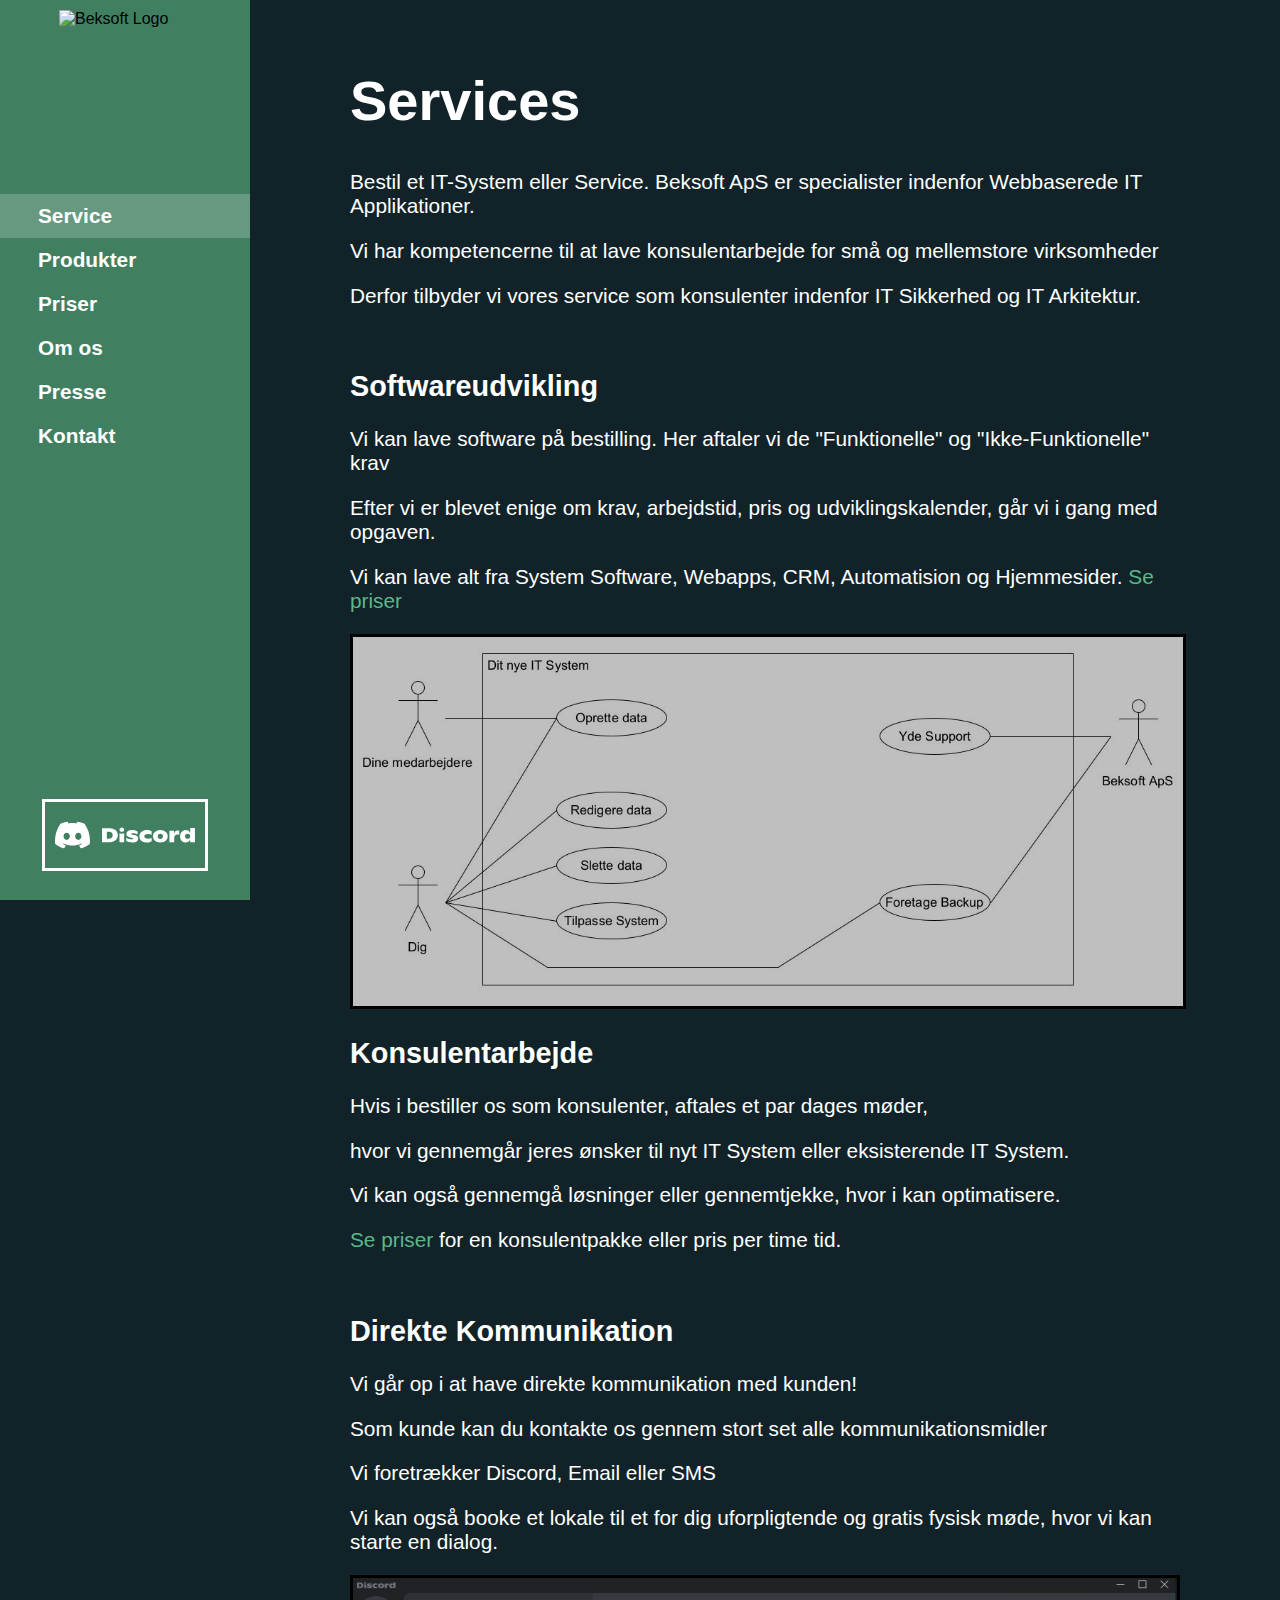
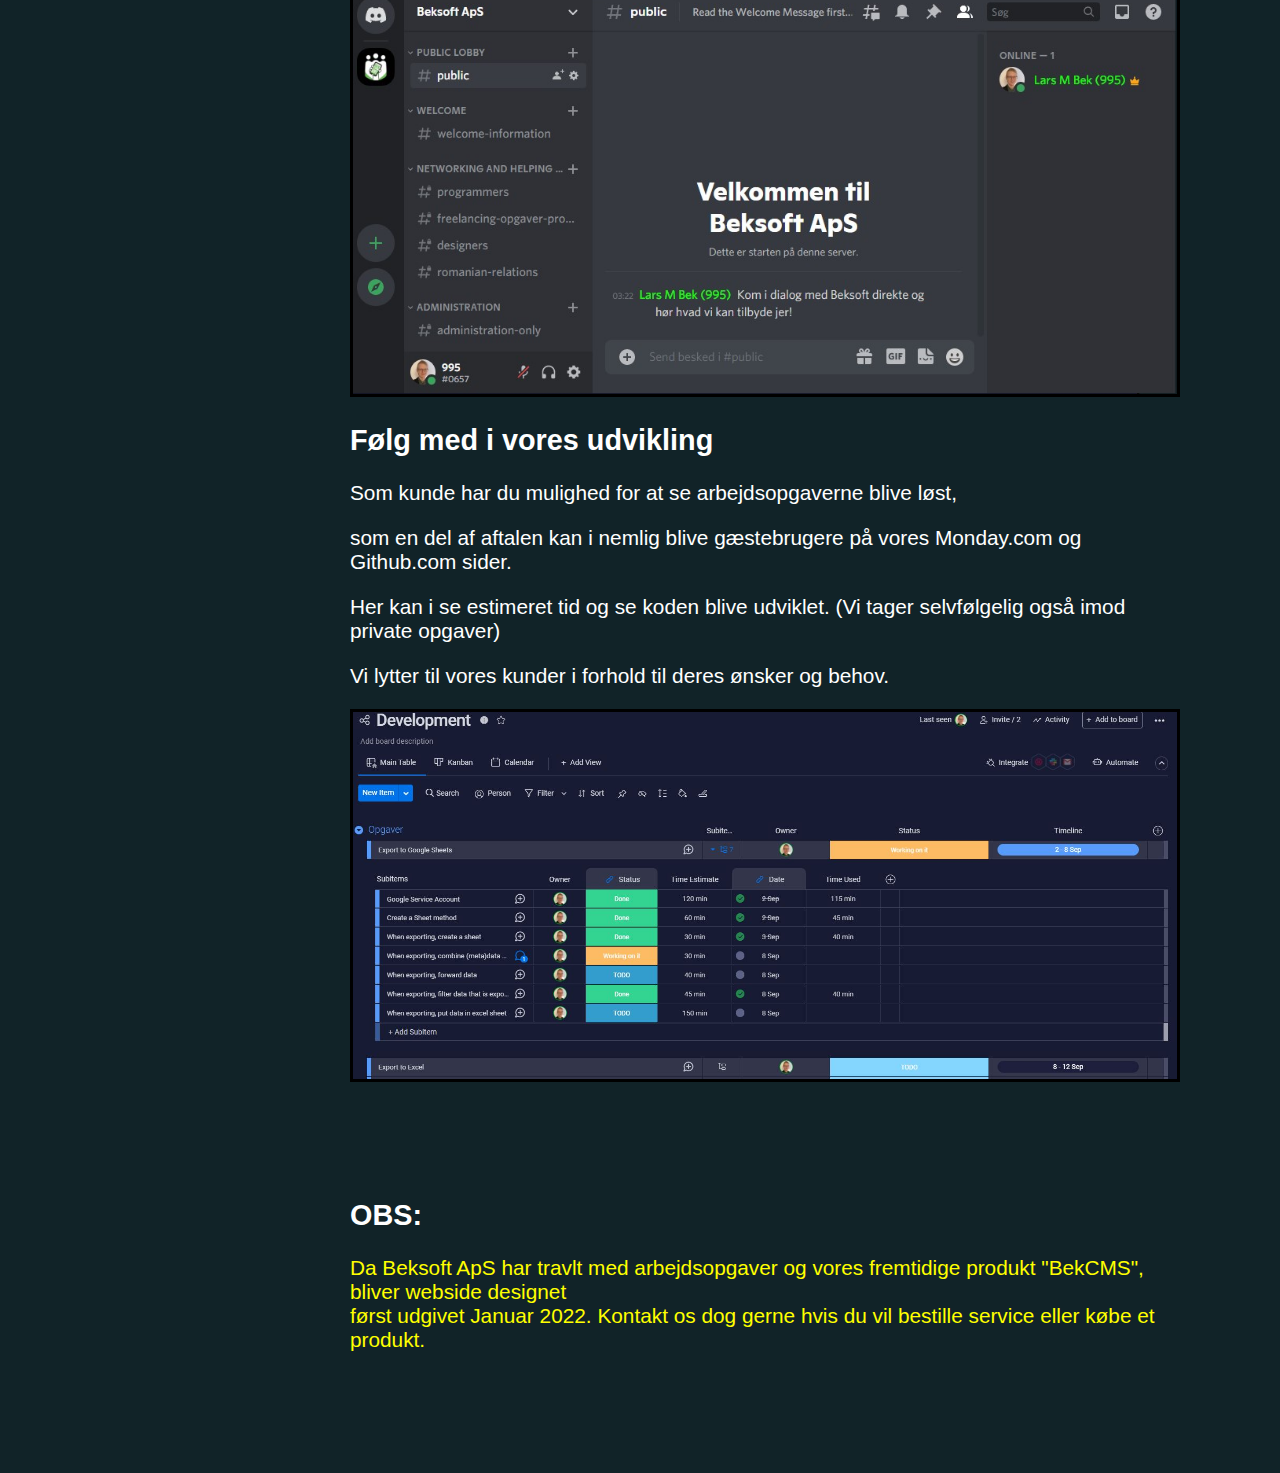
==== index.html @ b3401d63 "08-09-2021" ====
<!DOCTYPE html>
<html lang="da">
<head>
    <meta charset="UTF-8">
    <title>Beksoft ApS</title>
    <meta name="description" content="Vores mål er at lave software til virksomheder, så deres IT-systemer eller websider kan vedligeholdes så effektivt og hurtigt som muligt." />
    <meta name="author" content="Beksoft ApS" />
    <meta name="viewport" content="width=device-width" />
    <meta name="robots" content="index, follow" />
    <meta property="og:locale" content="da_DK" />
    <meta property="og:title" content="Beksoft ApS" />
    <meta property="og:description" content="Vores mål er at lave software til virksomheder, så deres IT-systemer kan vedligeholdes så effektivt og hurtigt som muligt. Kontakt os og lad os finde ud af, hvordan vi kan hjælpe med at forbedre jeres IT-systemer. Kontakt os på kontakt@beksoft.dk" />
    <meta property="og:image" content="logo.svg" />
    <meta property="og:url" content="https://beksoft.dk" />
    <meta property="og:site_name" content="Beksoft ApS" />
    <meta property="og:type" content="website" />
    <link rel="canonical" href="https://beksoft.dk" />
    <link rel="icon" href="logo.svg" sizes="any" type="image/svg+xml"/>
    <link rel="apple-touch-icon" href="logo.svg" sizes="any" type="image/svg+xml"/>
    <style>
        html {
            height: 100%;
            max-width: 2000px;
        }

        body {
            margin: 0;
            background: #112328;
            display: grid;
            grid-template-columns: 250px 8fr;
            min-height: 100%;
            font-family: Verdana, Geneva, Arial, Helvetica, sans-serif;
        }

        nav {
            display: grid;
            position: fixed;
            left: 0px;
            top: 0px;
            height: 100%;
            width: 250px;
            background: #408060;
            overflow-y: auto;
            grid-template-rows: auto 1fr auto;
        }

        nav>img#logo {
            display: grid;
            width: 165px;
            height: 205px;
            margin: 30px auto 50px auto;
            justify-self: center;
            -webkit-user-select: none;
            -khtml-user-select: none;
            -moz-user-select: none;
            -o-user-select: none;
            -webkit-user-drag: none;
            -khtml-user-drag: none;
            -moz-user-drag: none;
            -o-user-drag: none;
            user-select: none;
            cursor: pointer;
            transition: width 0.4s, height 0.4s;
        }

        .presseLogo {
            width: 165px;
            height: 205px;
            cursor: pointer;
        }

        .presseBillede {
            min-width: 600px;
            width: 70%;
            border: 3px solid black;
        }


        nav>ul {
            list-style-type: none;
            margin: 0;
            padding: 0;
            display: grid;
            align-self: start;
        }

        nav>ul>li {
            background: rgba(0,0,0,0);
            color: white;
            font-size: 1.3em;
            font-weight: bolder;
            cursor: pointer;
            padding: 15px 5px 15px 38px;

            -webkit-user-select: none;
            -khtml-user-select: none;
            -moz-user-select: none;
            -o-user-select: none;
            -webkit-user-drag: none;
            -khtml-user-drag: none;
            -moz-user-drag: none;
            -o-user-drag: none;
            user-select: none;

            transition: font-size 0.4s, padding 0.4s;
        }

        nav>ul>li:hover {
            background: rgba(255,255,255,0.2);
        }

        nav>ul>li>span{
        }

        .menuLink {

        }

        .mLSelected {
            background: rgba(255,255,255,0.2);
        }

        .discordLogo {
            width: 226px;
            height: 50px;
            margin: 25px 0px;
            padding: 8px 10px;
            border: 3px solid white;
            max-width: 140px;
            align-self: end;
            justify-self: center;
            cursor: pointer;

            -webkit-user-select: none;
            -khtml-user-select: none;
            -moz-user-select: none;
            -o-user-select: none;
            -webkit-user-drag: none;
            -khtml-user-drag: none;
            -moz-user-drag: none;
            -o-user-drag: none;
            user-select: none;
        }

        .discordLogo:hover {
            background: rgba(255,255,255,0.2);
        }

        .fullscreenImg {
            width: calc(100% - 6px);
            border: 3px solid black;
        }

        .useCaseDiagramImg {
            filter: brightness(0.75);
            max-width: 100%;
            min-width: 200px;
            border: 3px solid black;
        }

        .pageContainer {
            display: grid;
        }

        .contentContainer {
            display: none;
            color: white;
            padding: 30px 100px 100px 100px;
            background: #112328;
        }

        .contentContainer h1 {
            font-size: 3.5em;

        }

        .contentContainer h2 {
            font-size: 1.8em;
        }

        .contentContainer p {
            font-size: 1.3em;
        }

        .lightgreenColor {
            font-weight: 700;
            font-size: 1.3em;
            color: lightgreen;
        }


        ul.wideBullets li {
            padding: 5px 10px;
            font-size: 1.3em;
        }

        a.greenLightning {
            color: #5cb789;
            text-decoration: none;
            cursor: pointer;
        }

        a.greenLightning:hover {
            color: #17c936;
            text-decoration: underline;
        }

        @media (max-width: 1600px) {
            nav>img#logo {
                width: 132px;
                height: 164px;
            }

            nav>ul>li {
                /*font-size: 1.2em;*/
                padding: 10px 5px 10px 38px;
            }
        }

        @media (max-width: 1400px) {
            nav>img#logo {
                width: 132px;
                height: 164px;
                margin: 10px auto 20px auto;
            }

            nav>ul>li {
                font-size: 1.3em;
            }
        }

        @media (max-width: 1200px) {
            nav>img#logo {
                width: 121px;
                height: 150px;
                margin: 10px auto 20px auto;
            }
        }

        @media (max-height: 600px) and (min-width: 901px) {
            nav>img#logo {
                width: 99px;
                height: 123px;
                margin: 5px auto 10px auto;
            }
        }

        @media (max-width: 900px) {
            body {
                grid-template-columns: 1fr;
            }

            .filler {
                /*display: none;*/

                display: block;
                width: 100%;
                height: 700px;
                position: absolute;
                z-index: -2;
            }

            nav {
                position: unset;
                left: unset;
                top: unset;
                height: unset;
                width: unset;

                display: grid;
                padding-bottom: 15px;
                justify-content: center;
                text-align: center;
            }

            nav>ul>li {
                padding-top: 15px;
                padding-right: unset;
                padding-bottom: 15px;
                padding-left: unset;
                margin: unset;
                font-size: 1.5em;
            }


            nav>img#logo {
                padding: unset;
                min-width: unset;
                width: 80%;
                justify-self: center;
                padding-top: 15px;
                padding-bottom: 15px;
                margin: 10px auto 15px auto;
            }

            .contentContainer {
                padding: 20px;
            }

            img.fullscreenImg {
                width: calc(100% - 6px);
                border: 3px solid black;
            }

            img.presseBillede {
                min-width: 200px;
                width: calc(100% - 6px);
            }

            .useCaseDiagramImg {
                filter: unset;
                max-width: calc(100% - 6px);
            }
        }
    </style>
</head>
<body>
<noscript>JavaScript is turned off, please turn it on!</noscript>
<nav>
    <img onclick="changePage(3)" id="logo" alt="Beksoft Logo" src="https://beksoft.dk/logo.svg">
    <ul>
        <li class="menuLink" onclick="changePage(0)"><span>Service</span></li>
        <li class="menuLink" onclick="changePage(1)"><span>Produkter</span></li>
        <li class="menuLink" onclick="changePage(2)"><span>Priser</span></li>
        <!--<li class="menuLink"><span>Blog</span></li>-->
        <li class="menuLink" onclick="changePage(3)"><span>Om os</span></li>
        <li class="menuLink" onclick="changePage(4)"><span>Presse</span></li>
        <li class="menuLink" onclick="changePage(5)"><span>Kontakt</span></li>
    </ul>
    <a href="https://discord.gg/6HJk5bsnY8" target="_blank" style="justify-self: center;"><img class="discordLogo" alt="Join vores discord (Beksoft)" src="/images/DiscordLogo.svg"></a>
</nav>
<div class="filler"></div>
<div class="pageContainer">
    <div class="contentContainer">
        <h1>Services</h1>
        <p>Bestil et IT-System eller Service. Beksoft ApS er specialister indenfor Webbaserede IT Applikationer.</p>
        <p>Vi har kompetencerne til at lave konsulentarbejde for små og mellemstore virksomheder</p>
        <p>Derfor tilbyder vi vores service som konsulenter indenfor IT Sikkerhed og IT Arkitektur.</p>
        <br>
        <h2>Softwareudvikling</h2>
        <p>Vi kan lave software på bestilling. Her aftaler vi de "Funktionelle" og "Ikke-Funktionelle" krav</p>
        <p>Efter vi er blevet enige om krav, arbejdstid, pris og udviklingskalender, går vi i gang med opgaven.</p>
        <p>Vi kan lave alt fra System Software, Webapps, CRM, Automatision og Hjemmesider. <a class="greenLightning" onclick="changePage(2)">Se priser</a></p>
        <a href="/images/UseCaseDiagramEksempel.jpg" target="_blank"><img src="[data-uri]" id="useCaseDiagram" class="useCaseDiagramImg" alt="Use Case diagram af funktionelle krav"></a>
        <br>
        <h2>Konsulentarbejde</h2>
        <p>Hvis i bestiller os som konsulenter, aftales et par dages møder, </p>
        <p>hvor vi gennemgår jeres ønsker til nyt IT System eller eksisterende IT System.</p>
        <p>Vi kan også gennemgå løsninger eller gennemtjekke, hvor i kan optimatisere.</p>
        <p><a class="greenLightning" onclick="changePage(2)">Se priser</a> for en konsulentpakke eller pris per time tid.</p>
        <br>
        <h2>Direkte Kommunikation</h2>
        <p>Vi går op i at have direkte kommunikation med kunden!</p>
        <p>Som kunde kan du kontakte os gennem stort set alle kommunikationsmidler</p>
        <p>Vi foretrækker Discord, Email eller SMS</p>
        <p>Vi kan også booke et lokale til et for dig uforpligtende og gratis fysisk møde, hvor vi kan starte en dialog.</p>
        <a href="/images/BeksoftDiscord.jpg" target="_blank"><img src="[data-uri]" id="discordImage"  class="fullscreenImg" alt="Join vores discord og kommuniker med os direkte"></a>
        <br>
        <h2>Følg med i vores udvikling</h2>
        <p>Som kunde har du mulighed for at se arbejdsopgaverne blive løst,</p>
        <p>som en del af aftalen kan i nemlig blive gæstebrugere på vores Monday.com og Github.com sider.</p>
        <p>Her kan i se estimeret tid og se koden blive udviklet. (Vi tager selvfølgelig også imod private opgaver)</p>
        <p>Vi lytter til vores kunder i forhold til deres ønsker og behov.</p>
        <a href="/images/MondayPlanning.jpg" target="_blank"><img src="[data-uri]" id="mondayPlanning" class="fullscreenImg" alt="Planlægning og overvågning af opgaver på monday"></a>
        <br>
        <br>
        <br>
        <br>
        <br>
        <br>
        <section>
            <h2>OBS:</h2>
            <p style="color: yellow;">Da Beksoft ApS har travlt med arbejdsopgaver og vores fremtidige produkt "BekCMS", bliver webside designet<br> først udgivet Januar 2022. Kontakt os dog gerne hvis du vil bestille service eller købe et produkt.</p>
        </section>
    </div>
    <div class="contentContainer">
        <h1>Produkter</h1>
        <br>
        <h2>Få udviklet eget produkt</h2>
        <p><a class="greenLightning" onclick="changePage(5)">Kontakt os</a> og <a class="greenLightning" onclick="changePage(2)">se priser</a></p>
        <br>
        <h2>BekServer Hosting</h2>
        <p>Få en superhurtig webserver på en delt cloud VPS eller egen cloud VPS.</p>
        <p>Kontakt os for at hoste din side</p>
        <br>
        <h2>BekCMS</h2>
        <p>Brug BekCMS for at administrere eller vedligeholde din webside.</p>
        <p>BekCMS kører på det nyeste og hurtigste teknologi på markedet.</p>
        <p>Mere information til December 2021</p>
        <br>
        <h2>SmileyApp</h2>
        <p>Bestil licens for at anvende SmileyApp til egenkontrol.</p>
        <p>Lav evalueringer og kvalitetskontrol hurtigt og nemt. Velegnet til kunders tilbagemelinger, feedback og egenkontrol.</p>
    </div>
    <div class="contentContainer">
        <h1>Priser</h1>
        <p>Alle priser er ekslusiv moms. Forvent moms oveni.</p>
        <p>Bemærk: Tidligere kunder kan have aftalt en anden fast timepris på en bestemt service. Priser kan sænkes alt efter aftale.</p>
        <br>
        <h2>Konsulent Service (for nye kunder)</h2>
        <h3 class="lightgreenColor">IT Sikkerhed</h3>
        <p>Pris: 2 dage gratis, herefter 600dkk per time (kontakt-tid er inkluderet i timetal)</p>
        <h3 class="lightgreenColor">IT Arkitektur</h3>
        <p>Pris: 2 dage gratis, herefter 500dkk per time (kontakt-tid er inkluderet i timetal)</p>
        <h3 class="lightgreenColor">Ny-Udvikling</h3>
        <p>Pris: 2 dage gratis, herefter 400dkk per time (kontakt-tid er inkluderet i timetal)</p>
        <h3 class="lightgreenColor">Udvikling for eksisterende kunde</h3>
        <p>Pris: Kan variere mellem 150dkk per time til 400dkk per time alt efter kundeloyalitet (kontakt-tid er inkluderet i timetal)</p>
        <p>Bemærk: Inkluderer ikke SmileyApp videreudvikling</p>

        <br>
        <h2>Vedligeholdelse Service</h2>
        <h3 class="lightgreenColor">Ikke-akut vedligeholdelse</h3>
        <p>Pris: 1 dag gratis, herefter 300dkk per time (kontakt-tid er inkluderet i timetal)</p>
        <p>Max Varighed: 35 timer</p>
        <br>
        <h2>Backup Service</h2>
        <h3 class="lightgreenColor">Kritisk Backup</h3>
        <p>Pris: 5dkk per gigabyte per år (Mindstepris: 250dkk per år)</p>
        <p>Varighed: Årlig aftale, fornys hvert år</p>
        <p>Aftale kan variere baseret på typen af data</p>
        <br>
        <h3 class="lightgreenColor">Er din webside gået ned? Skal vi hjælpe med et akut problem?</h3>
        <p>Pris: 1000dkk + 500dkk per time (kontakt-tid er inkluderet i timetal)</p>
        <p>Max Varighed: 35 timer</p>
        <br>
        <h2>Web Applikation</h2>
        <br>
        <h3 class="lightgreenColor">Hjemmeside, Administrationspanel eller andet (Dette tilbud gælder indtil November 2021)</h3>
        <p>Pris: Mellem 1500dkk og 10000dkk</p>
        <p>Varighed: 1 uge - 3 uger</p>
        <br>
        <h2>BekCMS (Udkommer til December 2021)</h2>
        <br>
        <h3 class="lightgreenColor">Lille informationsside til din virksomhed med BekCMS:</h3>
        <p>Pris: Mellem 1000dkk og 3000dkk</p>
        <p>Varighed: 4 dage</p>
        <br>
        <h3 class="lightgreenColor">Mellemstor hjemmeside til din virksomhed med BekCMS:</h3>
        <p>Pris: Mellem 7000dkk og 15000dkk</p>
        <p>Varighed: 2 uger</p>
        <br>
        <h3 class="lightgreenColor">Advanceret IT Applikation med BekCMS:</h3>
        <p>Pris er afhængig af aftale og omfang. (vi tager i øjeblikket kun mod opgaver op til 3 måneders udviklingstid)</p>
        <p>Pris: Mellem 10000dkk og 100000dkk</p>
        <p>Varighed: 3 uger - 3 måneder</p>
        <br>
        <h2>Andet CMS end BekCMS</h2>
        <h3 class="lightgreenColor">Lille wordpress informationsside til din virksomhed eller privat (Dette tilbud gælder indtil November 2021)</h3>
        <p>Pris: Mellem 2500dkk og 6000dkk</p>
        <p>Varighed: 1 uge</p>
        <h3 class="lightgreenColor">Mellemstor wordpress side til din virksomhed (Dette tilbud gælder indtil November 2021)</h3>
        <p>Pris: Mellem 15000dkk og 30000dkk</p>
        <p>Varighed: 1 måned</p>
        <br>
        <h2>SmileyApp Licens</h2>
        <p class="lightgreenColor">Efter aftale og omfang</p>
        <p>Baseret på forbrug og størrelse af virksomhed</p>
        <p>Kan variere mellem 1000dkk til 12000dkk per måned</p>
        <p>Pris for udvikling af ny funktionalitet på SmileyApp:</p>
        <p>700dkk per time</p>
    </div>
    <div class="contentContainer">
        <h1>Om os</h1>
        <p>Beksoft ApS er en lille virksomhed drevet af Lars Morten Bek.</p>
        <p>Beksoft startede som Beksoft IVS den 22 Februar, og i november 2020 blev det til Beksoft ApS,
            da der blev indskudt egenkapital i virksomheden.</p>
        <br>
        <h2>Vores Software</h2>
        <p>Virksomhedens kerneværdier består af specialbyggede web applikationer til små og store virksomheder.</p>
        <p>Vi har lavet SmileyApp og er i gang med at udvikle BekServer og BekCMS</p>
        <p>Beksoft ApS kan hyres til at lave software til en aftalt pris. Kontakt os for et tilbud.</p>
        <p>Vores software er bygget på egen hånd og vi ansætter også folk på deltid og freelancing,
            når større opgaver kræver det, det kan være nødvendigt for at vedligeholde vores kontrakter.</p>
        <p>Mellem januar 2021 til september 2021 havde vi vores første deltidsansat Gabriel, som hjalp med UI/UX til SmileyApp projektet.</p>
        <br>
        <h2>Sociale Medier & Andre Websider</h2>
        <p>Vi kan følges på følgende sociale medier:</p>
        <ul class="wideBullets">
            <li><a class="greenLightning" target="_blank" href="https://www.linkedin.com/company/beksoft">Linkedin</a></li>
            <li><a class="greenLightning" target="_blank" href="https://www.facebook.com/BeksoftApS">Facebook</a></li>
            <li><a class="greenLightning" target="_blank" href="https://www.instagram.com/beksoftaps/">Instagram</a></li>
            <li><a class="greenLightning" target="_blank" href="https://github.com/BeksoftApS">GitHub</a></li>
            <li><a class="greenLightning" target="_blank" href="https://discord.gg/6HJk5bsnY8">Discord</a></li>
        </ul>
        <br>
        <h2>Ansatte</h2>
        <img src="[data-uri]" id="billedeAfLars" alt="Billede af Lars Morten Bek">
        <h3>Lars Morten Bek</h3>
        <h4>Adm. Direktør & Software Arkitekt</h4>
        <br>
        <h3>Om LMB</h3>
        <p>26 årig dansker der bor i Odense</p>
        <p>Færdiguddannet Bachelor i Datalogi og Informatik fra Roskilde Universitet</p>
        <p>Spidskompetencer: Network og Sikkerhed, Webbaseret IT, Oppetid og ressourceovervågning, Netværksbaseret kommunikation.</p>
        <p>Programmeringssprog Backend: Golang, Python, Java, C# (.Net), C++, PHP, JavaScript (NodeJS)</p>
        <p>Programmeringssprog Frontend: JavaScript</p>
        <p>Markup og design: HTML, CSS, SVG</p>
        <p>I starten af Beksoft ApS tid, vil det meste af vores software være centreret omkring den administrerende direktørs kompetencer.</p>
        <p>Mellem 2008-2021 har Lars arbejdet med Webbaserede IT Applikationer i alle former,</p>
        <p>han arbejder som IT Architekt på højt niveau og kan arbejde som Fullstack Developer</p>
        <p>Kompetencer kan læses på hans <a class="greenLightning" href="https://www.linkedin.com/in/lmbek/" target="_blank">Linkedin profil</a></p>
        <br>
        <br>
        <h2>Partnere</h2>
        <p>Vi har pt ingen partner software virksomheder. Skriv hvis jeres virksomhed søger partnerskab.</p>
    </div>
    <div class="contentContainer">
        <h1>Presse</h1>
        <p>Logoet må kun bruges efter aftale, det kan hentes herunder ved at &quot;højreklikke&quot; på følgende:</p>
        <div>
            <h2>Logo i SVG Format (omkring 12kb)</h2>
            <a href="https://beksoft.dk/logo.svg" target="_blank" class="presseLogo"><img src="[data-uri]" id="presseLogo1" class="presseLogo" alt="Beksoft Logo"></a>
        </div>
        <div>
            <h2>Logo i PNG mini format (280x348 px)</h2>
            <a href="https://beksoft.dk/images/logo2020tiny.png" target="_blank" class="presseLogo"><img src="[data-uri]" id="presseLogo2" class="presseLogo" alt="Beksoft Logo"></a>
        </div>
        <div>
            <h2>Logo i PNG stort format (1646x2048 px)</h2>
            <a href="https://beksoft.dk/images/Logo2020.png" target="_blank" class="presseLogo"><img src="[data-uri]" id="presseLogo3" class="presseLogo" alt="Beksoft Logo"></a>
        </div>
        <div>
            <h2>Logo med sort baggrund i PNG Format (2048x1152 px)</h2>
            <a href="https://beksoft.dk/images/Logo2020Background.png" target="_blank" style="justify-self: center;"><img src="[data-uri]" id="presseBillede1" class="presseBillede" alt="Beksoft Logo"></a>
        </div>
        <br>
        <br>
        <br>
        <br>
        <br>
        <br>
        <br>
        <br>
    </div>
    <div class="contentContainer">
        <h1>Kontakt</h1>
        <p>Vi foretrækker kontakt over email. Skriv en email for at aftale et møde over nettet gennem videoopkald.</p>
        <p>Vi anbefaler Google Meetings eller Discord. </p>
        <p>Beksoft ApS kan oprette et mødelink og sende til jer på det aftalte tidspunkt.</p>
        <br>
        <h2>Kontakt oplysninger</h2>
        <p>VIRKSOMHED: Beksoft ApS</p>
        <p>CVR NR: 40293752</p>
        <p>KONTAKTPERSON: Lars Morten Bek</p>
        <p>KONTAKTPERSON EMAIL: Lars@Beksoft.dk</p>
        <p>EMAIL: Kontakt@Beksoft.dk</p>
        <p>TLF: +45 9383 0995 (Giv besked før opkald, ellers tages opkaldet ikke. Lig gerne telefonsvarer for at blive ringet op igen)</p>
        <br>
        <h2>Anden information om Beksoft ApS</h2>
        <p>Der er aktuelt 2 ansatte i Beksoft ApS (1 deltid, 1 adm. direktør)</p>
        <br>
        <h2>Privatlivspolitik</h2>
        <p>Vi logger ingen personfølsomme oplysninger ved brug af denne hjemmeside,</p>
        <p>derfor er der ikke behov for en privatlivspolitik på denne side.</p>
        <p>Hvis dine oplysninger (som gennem mailkontakt) ønskes slettet fra vores system bedes dette oplyst over gdpr@beksoft.dk</p>
    </div>
    <script>
        let activePage = null;
        function hideImages(newPage){
            // Hide images to save bandwidth and make faster loading
            let images = [
                {
                    name : "Use Case Diagram",
                    pageNumber: 0,
                    src : "/images/UseCaseDiagramEksempel.jpg",
                    elementReference : document.getElementById("useCaseDiagram")
                },
                {
                    name : "Discord Image",
                    pageNumber: 0,
                    src : "/images/BeksoftDiscord.jpg",
                    elementReference : document.getElementById("discordImage")
                },
                {
                    name : "Monday Planning",
                    pageNumber: 0,
                    src : "/images/MondayPlanning.jpg",
                    elementReference : document.getElementById("mondayPlanning")
                },
                {
                    name : "Billede af Lars",
                    pageNumber: 3,
                    src : "/images/LarsMBek.jpg",
                    elementReference : document.getElementById("billedeAfLars")
                },
                {
                    name : "presseLogo1",
                    pageNumber: 4,
                    src : "/images/logo.svg",
                    elementReference : document.getElementById("presseLogo1")
                },
                {
                    name : "presseLogo2",
                    pageNumber: 4,
                    src : "/images/logo2020tiny.png",
                    elementReference : document.getElementById("presseLogo2")
                },
                {
                    name : "presseLogo3",
                    pageNumber: 4,
                    src : "/images/Logo2020.png",
                    elementReference : document.getElementById("presseLogo3")
                },
                {
                    name : "presseBillede1",
                    pageNumber : 4,
                    src : "/images/Logo2020Background.png",
                    elementReference : document.getElementById("presseBillede1")
                }
            ]

            // Hide all other than active page
            for(let i=0; i<images.length; i++){
                if(newPage===images[i].pageNumber){
                    images[i].elementReference.setAttribute("src",images[i].src);
                } else {
                    images[i].elementReference.setAttribute("src","[data-uri]");
                }
            }
        }

        function changePage(newPage){
            if(activePage!==newPage){
                hideImages(newPage);

                let contentContainers = document.getElementsByClassName('contentContainer');
                for (let i = 0; i < contentContainers.length; i++) {
                    if(i===newPage){
                        contentContainers[i].style.display = "block";
                        document.getElementsByClassName("menuLink")[i].className = "menuLink mLSelected";
                    } else {
                        contentContainers[i].style.display = "none";
                        document.getElementsByClassName("menuLink")[i].className = "menuLink";
                    }

                }

            }
            activePage = newPage;
            resetScroll();
        }

        function resetScroll(){
            if(window.innerWidth <= 900){
                window.scrollTo(0,700);
            } else {
                window.scrollTo(0,0);
            }
        }

        changePage(0);

        document.onreadystatechange = function () {
            if (document.readyState === 'interactive') {
            }
            if (document.readyState === 'complete') {
                window.setTimeout(()=>{ resetScroll(); }, 50)
            }
        }
    </script>
</div>
</body>
</html>
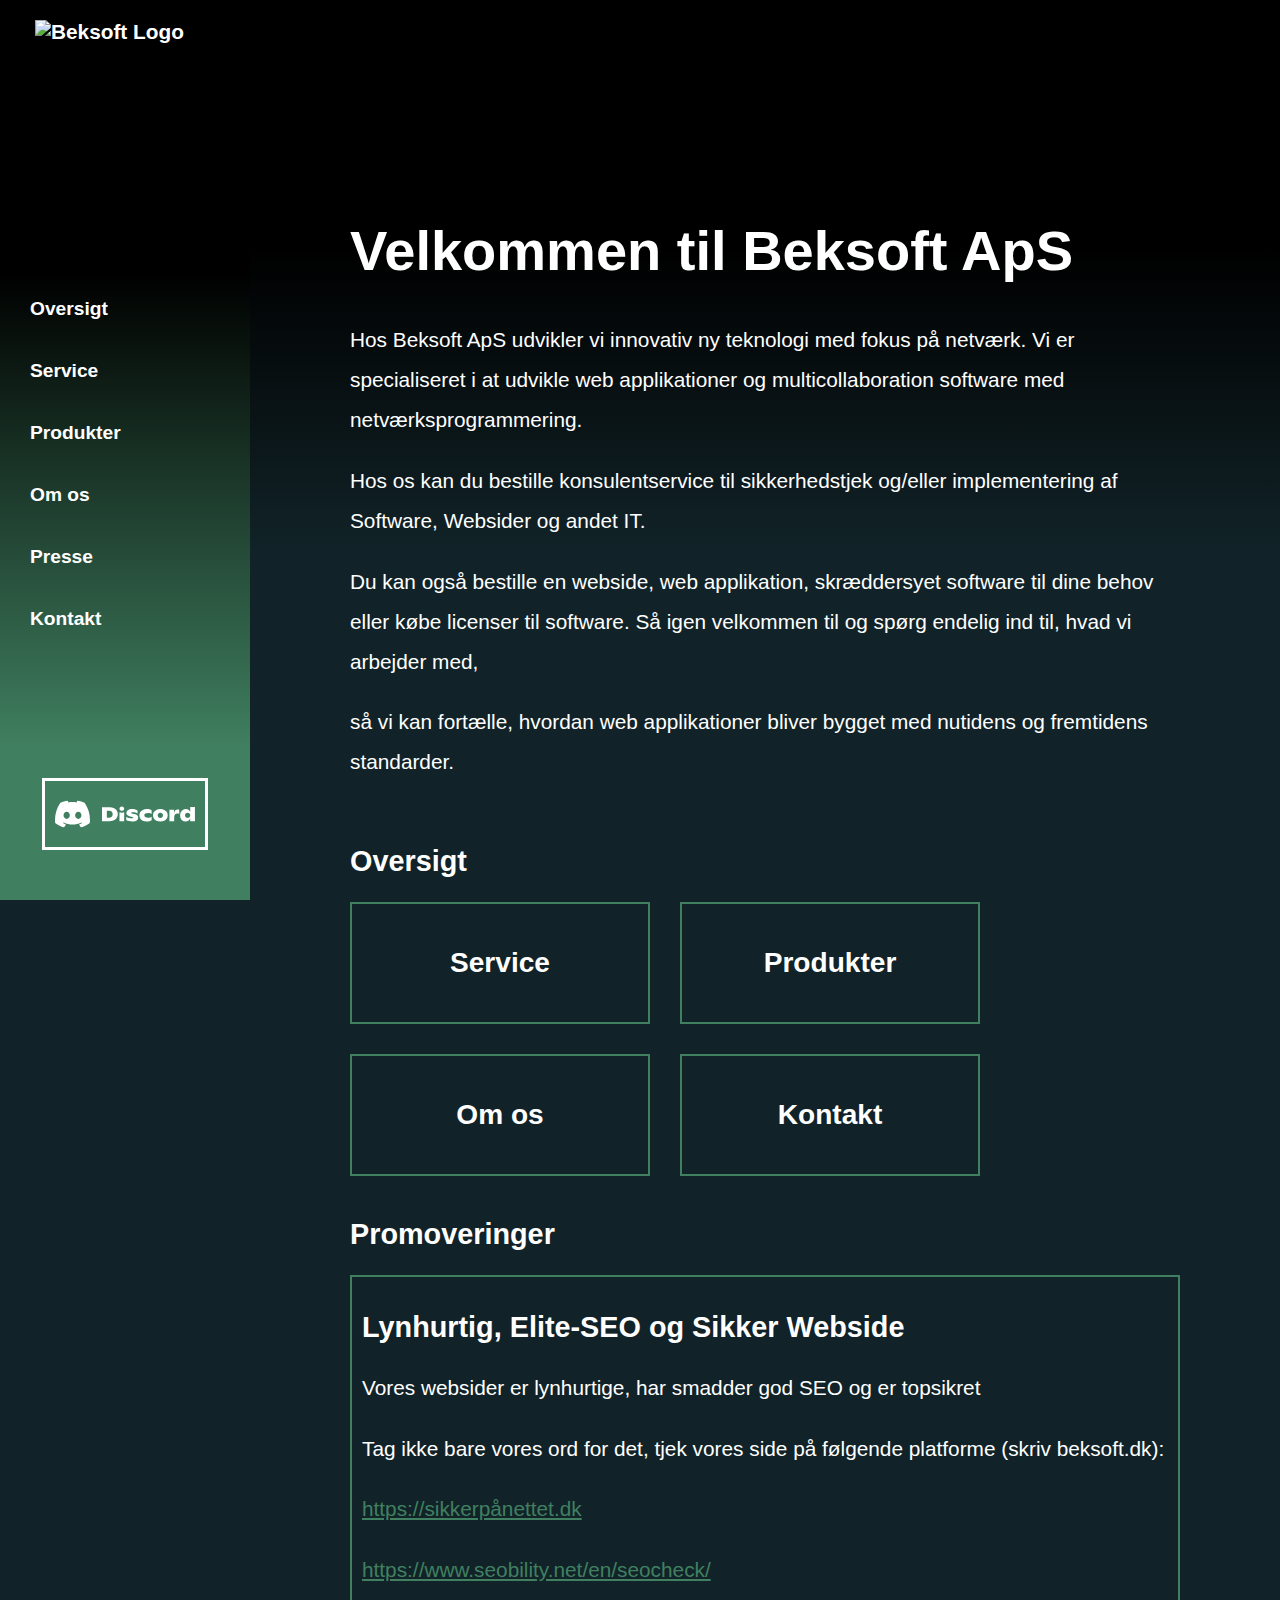
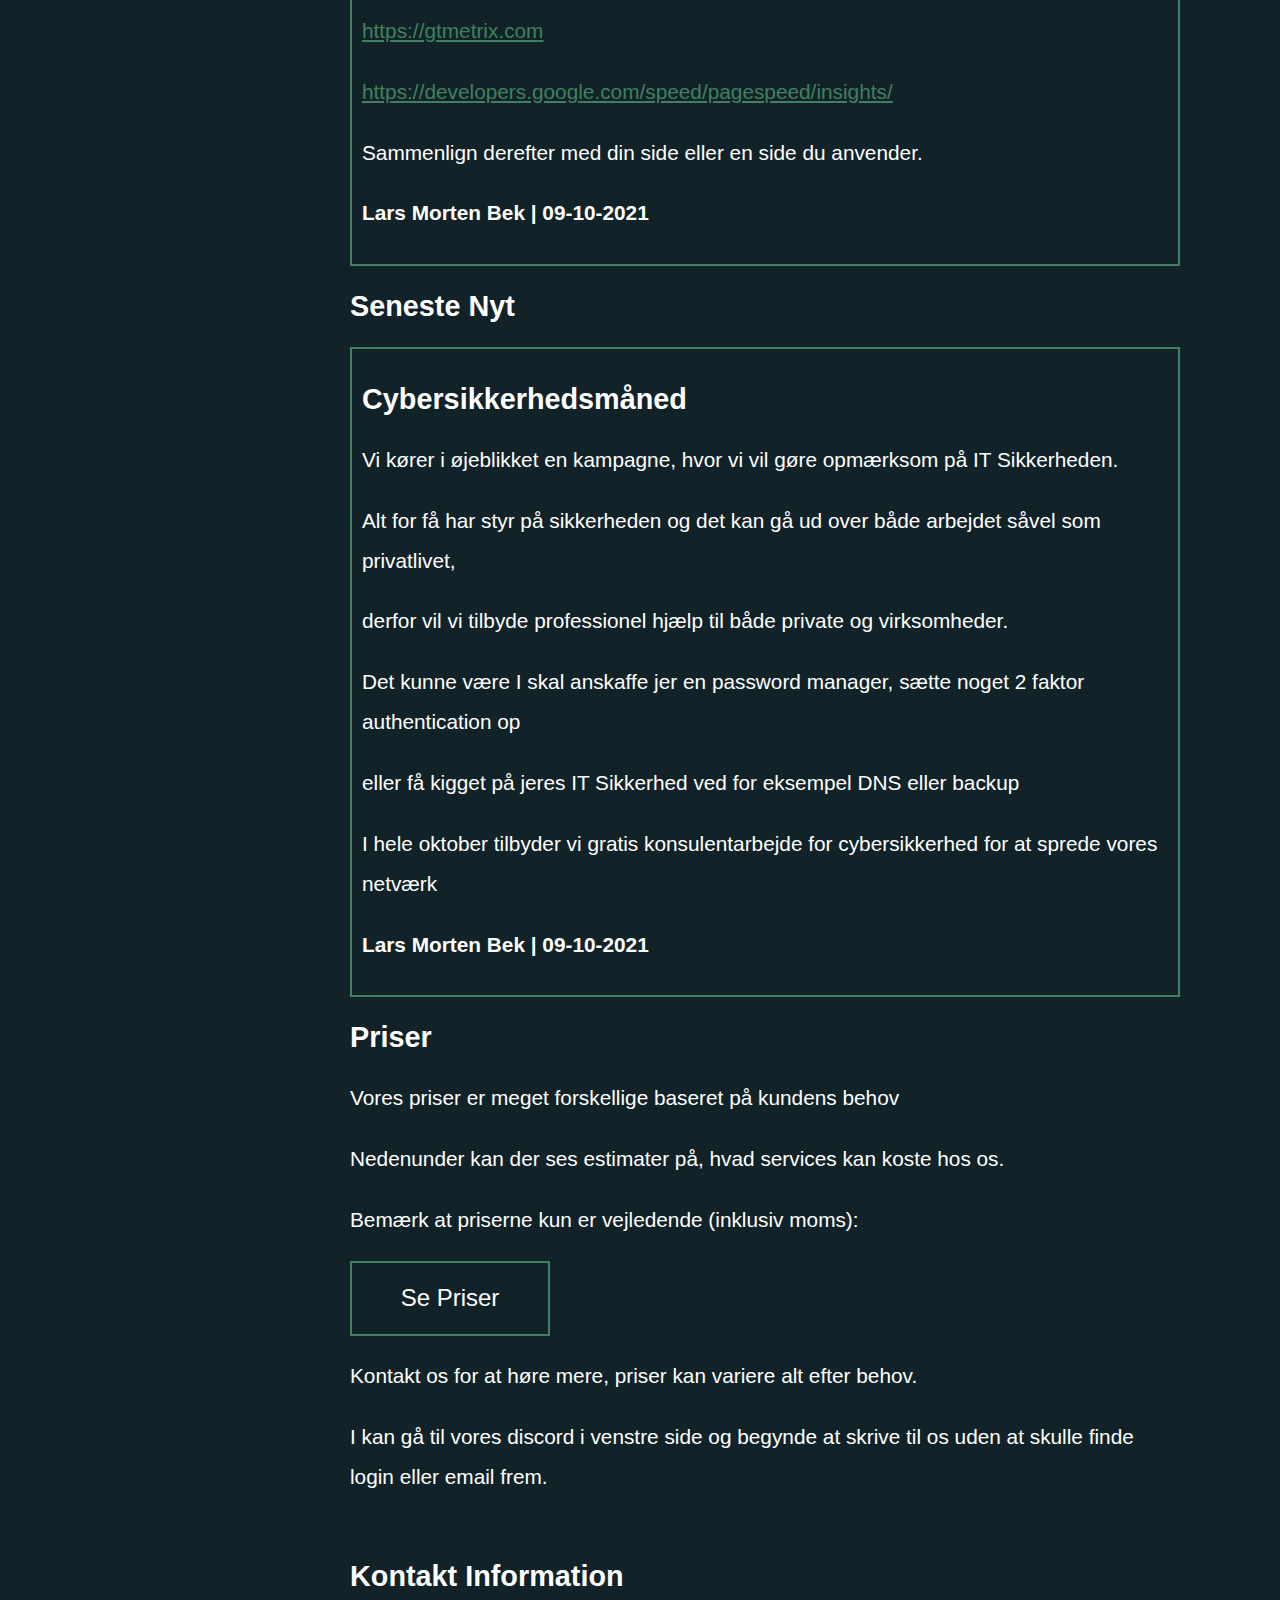
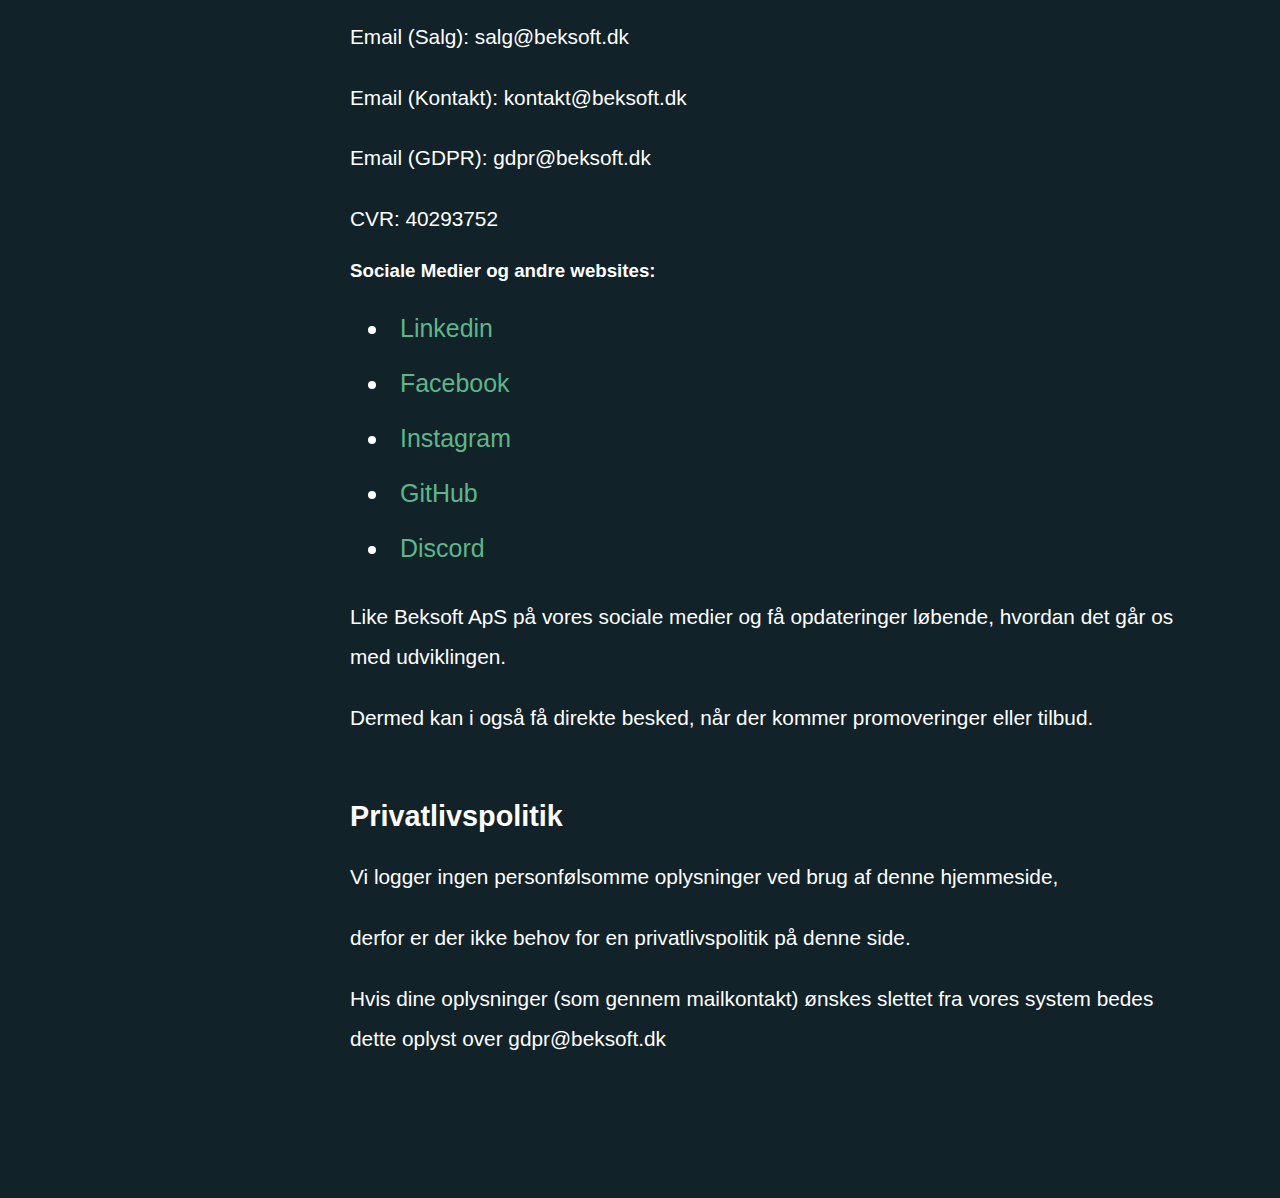
==== commit 7182cd99: "changing to history push states" ====
--- a/index.html
+++ b/index.html
@@ -2,7 +2,7 @@
 <html lang="da">
 <head>
     <meta charset="UTF-8">
-    <title>Beksoft ApS</title>
+    <title>Beksoft ApS - Bestil Et Skræddersyet Web Applikation</title>
     <meta name="description" content="Vores mål er at lave software til virksomheder, så deres IT-systemer eller websider kan vedligeholdes så effektivt og hurtigt som muligt." />
     <meta name="author" content="Beksoft ApS" />
     <meta name="viewport" content="width=device-width" />
@@ -15,467 +15,110 @@
     <meta property="og:site_name" content="Beksoft ApS" />
     <meta property="og:type" content="website" />
     <link rel="canonical" href="https://beksoft.dk" />
-    <link rel="icon" href="logo.svg" sizes="any" type="image/svg+xml"/>
-    <link rel="apple-touch-icon" href="logo.svg" sizes="any" type="image/svg+xml"/>
-    <style>
-        html {
-            height: 100%;
-            max-width: 2000px;
-        }
-
-        body {
-            margin: 0;
-            background: #112328;
-            display: grid;
-            grid-template-columns: 250px 8fr;
-            min-height: 100%;
-            font-family: Verdana, Geneva, Arial, Helvetica, sans-serif;
-        }
-
-        nav {
-            display: grid;
-            position: fixed;
-            left: 0px;
-            top: 0px;
-            height: 100%;
-            width: 250px;
-            background: #408060;
-            overflow-y: auto;
-            grid-template-rows: auto 1fr auto;
-        }
-
-        nav>img#logo {
-            display: grid;
-            width: 165px;
-            height: 205px;
-            margin: 30px auto 50px auto;
-            justify-self: center;
-            -webkit-user-select: none;
-            -khtml-user-select: none;
-            -moz-user-select: none;
-            -o-user-select: none;
-            -webkit-user-drag: none;
-            -khtml-user-drag: none;
-            -moz-user-drag: none;
-            -o-user-drag: none;
-            user-select: none;
-            cursor: pointer;
-            transition: width 0.4s, height 0.4s;
-        }
-
-        .presseLogo {
-            width: 165px;
-            height: 205px;
-            cursor: pointer;
-        }
-
-        .presseBillede {
-            min-width: 600px;
-            width: 70%;
-            border: 3px solid black;
-        }
-
-
-        nav>ul {
-            list-style-type: none;
-            margin: 0;
-            padding: 0;
-            display: grid;
-            align-self: start;
-        }
-
-        nav>ul>li {
-            background: rgba(0,0,0,0);
-            color: white;
-            font-size: 1.3em;
-            font-weight: bolder;
-            cursor: pointer;
-            padding: 15px 5px 15px 38px;
-
-            -webkit-user-select: none;
-            -khtml-user-select: none;
-            -moz-user-select: none;
-            -o-user-select: none;
-            -webkit-user-drag: none;
-            -khtml-user-drag: none;
-            -moz-user-drag: none;
-            -o-user-drag: none;
-            user-select: none;
-
-            transition: font-size 0.4s, padding 0.4s;
-        }
-
-        nav>ul>li:hover {
-            background: rgba(255,255,255,0.2);
-        }
-
-        nav>ul>li>span{
-        }
-
-        .menuLink {
-
-        }
-
-        .mLSelected {
-            background: rgba(255,255,255,0.2);
-        }
-
-        .discordLogo {
-            width: 226px;
-            height: 50px;
-            margin: 25px 0px;
-            padding: 8px 10px;
-            border: 3px solid white;
-            max-width: 140px;
-            align-self: end;
-            justify-self: center;
-            cursor: pointer;
-
-            -webkit-user-select: none;
-            -khtml-user-select: none;
-            -moz-user-select: none;
-            -o-user-select: none;
-            -webkit-user-drag: none;
-            -khtml-user-drag: none;
-            -moz-user-drag: none;
-            -o-user-drag: none;
-            user-select: none;
-        }
-
-        .discordLogo:hover {
-            background: rgba(255,255,255,0.2);
-        }
-
-        .fullscreenImg {
-            width: calc(100% - 6px);
-            border: 3px solid black;
-        }
-
-        .useCaseDiagramImg {
-            filter: brightness(0.75);
-            max-width: 100%;
-            min-width: 200px;
-            border: 3px solid black;
-        }
-
-        .pageContainer {
-            display: grid;
-        }
-
-        .contentContainer {
-            display: none;
-            color: white;
-            padding: 30px 100px 100px 100px;
-            background: #112328;
-        }
-
-        .contentContainer h1 {
-            font-size: 3.5em;
-
-        }
-
-        .contentContainer h2 {
-            font-size: 1.8em;
-        }
-
-        .contentContainer p {
-            font-size: 1.3em;
-        }
-
-        .lightgreenColor {
-            font-weight: 700;
-            font-size: 1.3em;
-            color: lightgreen;
-        }
-
-
-        ul.wideBullets li {
-            padding: 5px 10px;
-            font-size: 1.3em;
-        }
-
-        a.greenLightning {
-            color: #5cb789;
-            text-decoration: none;
-            cursor: pointer;
-        }
-
-        a.greenLightning:hover {
-            color: #17c936;
-            text-decoration: underline;
-        }
-
-        @media (max-width: 1600px) {
-            nav>img#logo {
-                width: 132px;
-                height: 164px;
-            }
-
-            nav>ul>li {
-                /*font-size: 1.2em;*/
-                padding: 10px 5px 10px 38px;
-            }
-        }
-
-        @media (max-width: 1400px) {
-            nav>img#logo {
-                width: 132px;
-                height: 164px;
-                margin: 10px auto 20px auto;
-            }
-
-            nav>ul>li {
-                font-size: 1.3em;
-            }
-        }
-
-        @media (max-width: 1200px) {
-            nav>img#logo {
-                width: 121px;
-                height: 150px;
-                margin: 10px auto 20px auto;
-            }
-        }
-
-        @media (max-height: 600px) and (min-width: 901px) {
-            nav>img#logo {
-                width: 99px;
-                height: 123px;
-                margin: 5px auto 10px auto;
-            }
-        }
-
-        @media (max-width: 900px) {
-            body {
-                grid-template-columns: 1fr;
-            }
-
-            .filler {
-                /*display: none;*/
-
-                display: block;
-                width: 100%;
-                height: 700px;
-                position: absolute;
-                z-index: -2;
-            }
-
-            nav {
-                position: unset;
-                left: unset;
-                top: unset;
-                height: unset;
-                width: unset;
-
-                display: grid;
-                padding-bottom: 15px;
-                justify-content: center;
-                text-align: center;
-            }
-
-            nav>ul>li {
-                padding-top: 15px;
-                padding-right: unset;
-                padding-bottom: 15px;
-                padding-left: unset;
-                margin: unset;
-                font-size: 1.5em;
-            }
-
-
-            nav>img#logo {
-                padding: unset;
-                min-width: unset;
-                width: 80%;
-                justify-self: center;
-                padding-top: 15px;
-                padding-bottom: 15px;
-                margin: 10px auto 15px auto;
-            }
-
-            .contentContainer {
-                padding: 20px;
-            }
-
-            img.fullscreenImg {
-                width: calc(100% - 6px);
-                border: 3px solid black;
-            }
-
-            img.presseBillede {
-                min-width: 200px;
-                width: calc(100% - 6px);
-            }
-
-            .useCaseDiagramImg {
-                filter: unset;
-                max-width: calc(100% - 6px);
-            }
-        }
-    </style>
+    <link rel="icon" href="/images/logo/logo.svg" sizes="any" type="image/svg+xml"/>
+    <link rel="apple-touch-icon" href="/images/logo/logo.svg" sizes="any" type="image/svg+xml"/>
+    <link href="/minidefault.css" rel="stylesheet" type="text/css">
+    <script src="/minimain.js"></script>
 </head>
 <body>
-<noscript>JavaScript is turned off, please turn it on!</noscript>
-<nav>
-    <img onclick="changePage(3)" id="logo" alt="Beksoft Logo" src="https://beksoft.dk/logo.svg">
-    <ul>
-        <li class="menuLink" onclick="changePage(0)"><span>Service</span></li>
-        <li class="menuLink" onclick="changePage(1)"><span>Produkter</span></li>
-        <li class="menuLink" onclick="changePage(2)"><span>Priser</span></li>
-        <!--<li class="menuLink"><span>Blog</span></li>-->
-        <li class="menuLink" onclick="changePage(3)"><span>Om os</span></li>
-        <li class="menuLink" onclick="changePage(4)"><span>Presse</span></li>
-        <li class="menuLink" onclick="changePage(5)"><span>Kontakt</span></li>
-    </ul>
-    <a href="https://discord.gg/6HJk5bsnY8" target="_blank" style="justify-self: center;"><img class="discordLogo" alt="Join vores discord (Beksoft)" src="/images/DiscordLogo.svg"></a>
-</nav>
-<div class="filler"></div>
-<div class="pageContainer">
-    <div class="contentContainer">
-        <h1>Services</h1>
-        <p>Bestil et IT-System eller Service. Beksoft ApS er specialister indenfor Webbaserede IT Applikationer.</p>
-        <p>Vi har kompetencerne til at lave konsulentarbejde for små og mellemstore virksomheder</p>
-        <p>Derfor tilbyder vi vores service som konsulenter indenfor IT Sikkerhed og IT Arkitektur.</p>
+    <noscript>JavaScript is turned off, please turn it on!</noscript>
+    <nav>
+        <a href="/omos/" style="text-decoration: none;" onclick="event.preventDefault(); main.link.click('/omos/',true,main.omos);"><img id="logo" alt="Beksoft Logo" src="https://beksoft.dk/logo.svg"></a>
+        <div class="menuLinks">
+            <a class="menuLink" href="/" style="text-decoration: none;" onclick="event.preventDefault(); main.link.click('/',true,main.oversigt);"><span>Oversigt</span></a>
+            <a class="menuLink" href="/service/" style="text-decoration: none;" onclick="event.preventDefault(); main.link.click('/service/',true,main.service);"><span>Service</span></a>
+            <a class="menuLink" href="/produkter/" style="text-decoration: none;" onclick="event.preventDefault(); main.link.click('/produkter/',true,main.produkter);"><span>Produkter</span></a>
+            <a class="menuLink" href="/omos/" style="text-decoration: none;" onclick="event.preventDefault(); main.link.click('/omos/',true,main.omos);"><span>Om os</span></a>
+            <a class="menuLink" href="/presse/" style="text-decoration: none;" onclick="event.preventDefault(); main.link.click('/presse/',true,main.presse);"><span>Presse</span></a>
+            <a class="menuLink" href="/kontakt/" style="text-decoration: none;" onclick="event.preventDefault(); main.link.click('/kontakt/',true,main.kontakt);"><span>Kontakt</span></a>
+        </div>
+        <a href="https://discord.gg/6HJk5bsnY8" target="_blank" style="justify-self: center;"><img class="discordLogo" alt="Join vores discord (Beksoft)" src="/images/other/DiscordLogo.svg"></a>
+    </nav>
+    <div class="filler"></div>
+    <div class="contentContainer" style="display: block;">
+        <h1>Velkommen til Beksoft ApS</h1>
+        <p>Hos Beksoft ApS udvikler vi innovativ ny teknologi med fokus på netværk. Vi er specialiseret i at udvikle web applikationer og multicollaboration software med netværksprogrammering.</p>
+        <p>Hos os kan du bestille konsulentservice til sikkerhedstjek og/eller implementering af Software, Websider og andet IT.</p>
+        <p>Du kan også bestille en webside, web applikation, skræddersyet software til dine behov eller købe licenser til software. Så igen velkommen til og spørg endelig ind til, hvad vi arbejder med,</p>
+        <p>så vi kan fortælle, hvordan web applikationer bliver bygget med nutidens og fremtidens standarder.</p>
         <br>
-        <h2>Softwareudvikling</h2>
-        <p>Vi kan lave software på bestilling. Her aftaler vi de "Funktionelle" og "Ikke-Funktionelle" krav</p>
-        <p>Efter vi er blevet enige om krav, arbejdstid, pris og udviklingskalender, går vi i gang med opgaven.</p>
-        <p>Vi kan lave alt fra System Software, Webapps, CRM, Automatision og Hjemmesider. <a class="greenLightning" onclick="changePage(2)">Se priser</a></p>
-        <a href="/images/UseCaseDiagramEksempel.jpg" target="_blank"><img src="[data-uri]" id="useCaseDiagram" class="useCaseDiagramImg" alt="Use Case diagram af funktionelle krav"></a>
+        <h2>Oversigt</h2>
+        <div class="boxContainer" style="display: grid;">
+            <a style="text-decoration: none; color: white;" onclick="main.link.click('/service/',true,main.service);"><div class="box centerText"><h3>Service</h3></div></a>
+            <a style="text-decoration: none; color: white;" onclick="main.link.click('/produkter/',true,main.produkter);"><div class="box centerText"><h3>Produkter</h3></div></a>
+            <a style="text-decoration: none; color: white;" onclick="main.link.click('/omos/',true,main.omos);"><div class="box centerText"><h3>Om os</h3></div></a>
+            <a style="text-decoration: none; color: white;" onclick="main.link.click('/kontakt/',true,main.kontakt);"><div class="box centerText"><h3>Kontakt</h3></div></a>
+        </div>
         <br>
-        <h2>Konsulentarbejde</h2>
-        <p>Hvis i bestiller os som konsulenter, aftales et par dages møder, </p>
-        <p>hvor vi gennemgår jeres ønsker til nyt IT System eller eksisterende IT System.</p>
-        <p>Vi kan også gennemgå løsninger eller gennemtjekke, hvor i kan optimatisere.</p>
-        <p><a class="greenLightning" onclick="changePage(2)">Se priser</a> for en konsulentpakke eller pris per time tid.</p>
+        <h2>Promoveringer</h2>
+        <article style="border: 2px solid #408060; padding: 10px;">
+            <h2>Lynhurtig, Elite-SEO og Sikker Webside</h2>
+            <p>Vores websider er lynhurtige, har smadder god SEO og er topsikret</p>
+            <p>Tag ikke bare vores ord for det, tjek vores side på følgende platforme (skriv beksoft.dk):</p>
+            <p><a style="color: #408060" href="https://sikkerpånettet.dk">https://sikkerpånettet.dk</a></p>
+            <p><a style="color: #408060" href="https://www.seobility.net/en/seocheck/">https://www.seobility.net/en/seocheck/</a></p>
+            <p><a style="color: #408060" href="https://gtmetrix.com">https://gtmetrix.com</a></p>
+            <p><a style="color: #408060" href="https://developers.google.com/speed/pagespeed/insights/?hl=da">https://developers.google.com/speed/pagespeed/insights/</a></p>
+            <p>Sammenlign derefter med din side eller en side du anvender.</p>
+            <p style="font-weight: 700;">Lars Morten Bek | 09-10-2021</p>
+        </article>
+        <h2>Seneste Nyt</h2>
+        <article style="border: 2px solid #408060; padding: 10px;">
+            <h2>Cybersikkerhedsmåned</h2>
+            <p>Vi kører i øjeblikket en kampagne, hvor vi vil gøre opmærksom på IT Sikkerheden.</p>
+            <p>Alt for få har styr på sikkerheden og det kan gå ud over både arbejdet såvel som privatlivet,</p>
+            <p>derfor vil vi tilbyde professionel hjælp til både private og virksomheder.</p>
+            <p>Det kunne være I skal anskaffe jer en password manager, sætte noget 2 faktor authentication op</p>
+            <p>eller få kigget på jeres IT Sikkerhed ved for eksempel DNS eller backup</p>
+            <p>I hele oktober tilbyder vi gratis konsulentarbejde for cybersikkerhed for at sprede vores netværk</p>
+            <p style="font-weight: 700;">Lars Morten Bek | 09-10-2021</p>
+        </article>
+        <h2>Priser</h2>
+        <p>Vores priser er meget forskellige baseret på kundens behov</p>
+        <p>Nedenunder kan der ses estimater på, hvad services kan koste hos os.</p>
+        <p>Bemærk at priserne kun er vejledende (inklusiv moms):</p>
+        <button onclick="togglePrices();" class="showPricesButton">Se Priser</button>
+        <div id="prices" style="display: none; border: 2px solid #408060; padding: 10px; margin-top: 15px; margin-bottom: 15px;">
+            <h3>Konsulent Service</h3>
+            <p>Per kunde: Første 6 timer gratis, derefter 500dkk per time</p>
+            <p>Loyale kunder: Individuelle priser under 400dkk per time</p>
+            <h3>BEKCMS</h3>
+            <ul>
+                <li>Simpel Webside med BEKCMS: 1000dkk</li>
+                <li>Advanceret Webside med BEKCMS: 3000dkk</li>
+                <li>Elite Webside eller Webshop med BEKCMS: 6000dkk</li>
+                <li>Shared Hosting af webside med BEKCMS på vores Cloud VPS: 100dkk per år</li>
+                <li>Cloud VPS for din virksomhed gennem os: 150dkk per måned</li>
+            </ul>
+            <h3>Wordpress</h3>
+            <ul>
+                <li>Simpel Webside med Wordpress: 3500dkk</li>
+                <li>Advanceret Webside med Wordpress: 11000dkk</li>
+                <li>Webshop med Wordpress: 25000dkk</li>
+            </ul>
+            <h3>Vores Produkter</h3>
+            <ul>
+                <li>BEKCMS licens: 500dkk per år</li>
+                <li>BEKCMS Reselling licens: 5000dkk per år</li>
+                <li>SmileyApp Licens: efter aftale men mindst 100000dkk per år</li>
+            </ul>
+            <h3>Backup og support</h3>
+            <ul>
+                <li>IT Support Pakke: 500kroner per måned (op til 10 timer)</li>
+                <li>IT Support Pakke: 1500kroner per måned (op til 37 timer)</li>
+                <li>Daglig Backup Aftale: 500dkk per år (op til 100gb)</li>
+            </ul>
+        </div>
         <br>
-        <h2>Direkte Kommunikation</h2>
-        <p>Vi går op i at have direkte kommunikation med kunden!</p>
-        <p>Som kunde kan du kontakte os gennem stort set alle kommunikationsmidler</p>
-        <p>Vi foretrækker Discord, Email eller SMS</p>
-        <p>Vi kan også booke et lokale til et for dig uforpligtende og gratis fysisk møde, hvor vi kan starte en dialog.</p>
-        <a href="/images/BeksoftDiscord.jpg" target="_blank"><img src="[data-uri]" id="discordImage"  class="fullscreenImg" alt="Join vores discord og kommuniker med os direkte"></a>
+        <p>Kontakt os for at høre mere, priser kan variere alt efter behov.</p>
+        <p>I kan gå til vores discord i venstre side og begynde at skrive til os uden at skulle finde login eller email frem.</p>
         <br>
-        <h2>Følg med i vores udvikling</h2>
-        <p>Som kunde har du mulighed for at se arbejdsopgaverne blive løst,</p>
-        <p>som en del af aftalen kan i nemlig blive gæstebrugere på vores Monday.com og Github.com sider.</p>
-        <p>Her kan i se estimeret tid og se koden blive udviklet. (Vi tager selvfølgelig også imod private opgaver)</p>
-        <p>Vi lytter til vores kunder i forhold til deres ønsker og behov.</p>
-        <a href="/images/MondayPlanning.jpg" target="_blank"><img src="[data-uri]" id="mondayPlanning" class="fullscreenImg" alt="Planlægning og overvågning af opgaver på monday"></a>
-        <br>
-        <br>
-        <br>
-        <br>
-        <br>
-        <br>
-        <section>
-            <h2>OBS:</h2>
-            <p style="color: yellow;">Da Beksoft ApS har travlt med arbejdsopgaver og vores fremtidige produkt "BekCMS", bliver webside designet<br> først udgivet Januar 2022. Kontakt os dog gerne hvis du vil bestille service eller købe et produkt.</p>
-        </section>
-    </div>
-    <div class="contentContainer">
-        <h1>Produkter</h1>
-        <br>
-        <h2>Få udviklet eget produkt</h2>
-        <p><a class="greenLightning" onclick="changePage(5)">Kontakt os</a> og <a class="greenLightning" onclick="changePage(2)">se priser</a></p>
-        <br>
-        <h2>BekServer Hosting</h2>
-        <p>Få en superhurtig webserver på en delt cloud VPS eller egen cloud VPS.</p>
-        <p>Kontakt os for at hoste din side</p>
-        <br>
-        <h2>BekCMS</h2>
-        <p>Brug BekCMS for at administrere eller vedligeholde din webside.</p>
-        <p>BekCMS kører på det nyeste og hurtigste teknologi på markedet.</p>
-        <p>Mere information til December 2021</p>
-        <br>
-        <h2>SmileyApp</h2>
-        <p>Bestil licens for at anvende SmileyApp til egenkontrol.</p>
-        <p>Lav evalueringer og kvalitetskontrol hurtigt og nemt. Velegnet til kunders tilbagemelinger, feedback og egenkontrol.</p>
-    </div>
-    <div class="contentContainer">
-        <h1>Priser</h1>
-        <p>Alle priser er ekslusiv moms. Forvent moms oveni.</p>
-        <p>Bemærk: Tidligere kunder kan have aftalt en anden fast timepris på en bestemt service. Priser kan sænkes alt efter aftale.</p>
-        <br>
-        <h2>Konsulent Service (for nye kunder)</h2>
-        <h3 class="lightgreenColor">IT Sikkerhed</h3>
-        <p>Pris: 2 dage gratis, herefter 600dkk per time (kontakt-tid er inkluderet i timetal)</p>
-        <h3 class="lightgreenColor">IT Arkitektur</h3>
-        <p>Pris: 2 dage gratis, herefter 500dkk per time (kontakt-tid er inkluderet i timetal)</p>
-        <h3 class="lightgreenColor">Ny-Udvikling</h3>
-        <p>Pris: 2 dage gratis, herefter 400dkk per time (kontakt-tid er inkluderet i timetal)</p>
-        <h3 class="lightgreenColor">Udvikling for eksisterende kunde</h3>
-        <p>Pris: Kan variere mellem 150dkk per time til 400dkk per time alt efter kundeloyalitet (kontakt-tid er inkluderet i timetal)</p>
-        <p>Bemærk: Inkluderer ikke SmileyApp videreudvikling</p>
-
-        <br>
-        <h2>Vedligeholdelse Service</h2>
-        <h3 class="lightgreenColor">Ikke-akut vedligeholdelse</h3>
-        <p>Pris: 1 dag gratis, herefter 300dkk per time (kontakt-tid er inkluderet i timetal)</p>
-        <p>Max Varighed: 35 timer</p>
-        <br>
-        <h2>Backup Service</h2>
-        <h3 class="lightgreenColor">Kritisk Backup</h3>
-        <p>Pris: 5dkk per gigabyte per år (Mindstepris: 250dkk per år)</p>
-        <p>Varighed: Årlig aftale, fornys hvert år</p>
-        <p>Aftale kan variere baseret på typen af data</p>
-        <br>
-        <h3 class="lightgreenColor">Er din webside gået ned? Skal vi hjælpe med et akut problem?</h3>
-        <p>Pris: 1000dkk + 500dkk per time (kontakt-tid er inkluderet i timetal)</p>
-        <p>Max Varighed: 35 timer</p>
-        <br>
-        <h2>Web Applikation</h2>
-        <br>
-        <h3 class="lightgreenColor">Hjemmeside, Administrationspanel eller andet (Dette tilbud gælder indtil November 2021)</h3>
-        <p>Pris: Mellem 1500dkk og 10000dkk</p>
-        <p>Varighed: 1 uge - 3 uger</p>
-        <br>
-        <h2>BekCMS (Udkommer til December 2021)</h2>
-        <br>
-        <h3 class="lightgreenColor">Lille informationsside til din virksomhed med BekCMS:</h3>
-        <p>Pris: Mellem 1000dkk og 3000dkk</p>
-        <p>Varighed: 4 dage</p>
-        <br>
-        <h3 class="lightgreenColor">Mellemstor hjemmeside til din virksomhed med BekCMS:</h3>
-        <p>Pris: Mellem 7000dkk og 15000dkk</p>
-        <p>Varighed: 2 uger</p>
-        <br>
-        <h3 class="lightgreenColor">Advanceret IT Applikation med BekCMS:</h3>
-        <p>Pris er afhængig af aftale og omfang. (vi tager i øjeblikket kun mod opgaver op til 3 måneders udviklingstid)</p>
-        <p>Pris: Mellem 10000dkk og 100000dkk</p>
-        <p>Varighed: 3 uger - 3 måneder</p>
-        <br>
-        <h2>Andet CMS end BekCMS</h2>
-        <h3 class="lightgreenColor">Lille wordpress informationsside til din virksomhed eller privat (Dette tilbud gælder indtil November 2021)</h3>
-        <p>Pris: Mellem 2500dkk og 6000dkk</p>
-        <p>Varighed: 1 uge</p>
-        <h3 class="lightgreenColor">Mellemstor wordpress side til din virksomhed (Dette tilbud gælder indtil November 2021)</h3>
-        <p>Pris: Mellem 15000dkk og 30000dkk</p>
-        <p>Varighed: 1 måned</p>
-        <br>
-        <h2>SmileyApp Licens</h2>
-        <p class="lightgreenColor">Efter aftale og omfang</p>
-        <p>Baseret på forbrug og størrelse af virksomhed</p>
-        <p>Kan variere mellem 1000dkk til 12000dkk per måned</p>
-        <p>Pris for udvikling af ny funktionalitet på SmileyApp:</p>
-        <p>700dkk per time</p>
-    </div>
-    <div class="contentContainer">
-        <h1>Om os</h1>
-        <p>Beksoft ApS er en lille virksomhed drevet af Lars Morten Bek.</p>
-        <p>Beksoft startede som Beksoft IVS den 22 Februar, og i november 2020 blev det til Beksoft ApS,
-            da der blev indskudt egenkapital i virksomheden.</p>
-        <br>
-        <h2>Vores Software</h2>
-        <p>Virksomhedens kerneværdier består af specialbyggede web applikationer til små og store virksomheder.</p>
-        <p>Vi har lavet SmileyApp og er i gang med at udvikle BekServer og BekCMS</p>
-        <p>Beksoft ApS kan hyres til at lave software til en aftalt pris. Kontakt os for et tilbud.</p>
-        <p>Vores software er bygget på egen hånd og vi ansætter også folk på deltid og freelancing,
-            når større opgaver kræver det, det kan være nødvendigt for at vedligeholde vores kontrakter.</p>
-        <p>Mellem januar 2021 til september 2021 havde vi vores første deltidsansat Gabriel, som hjalp med UI/UX til SmileyApp projektet.</p>
-        <br>
-        <h2>Sociale Medier & Andre Websider</h2>
-        <p>Vi kan følges på følgende sociale medier:</p>
+        <h2>Kontakt Information</h2>
+        <p>Email (Salg): salg@beksoft.dk</p>
+        <p>Email (Kontakt): kontakt@beksoft.dk</p>
+        <p>Email (GDPR): gdpr@beksoft.dk</p>
+        <p>CVR: 40293752</p>
+        <h3>Sociale Medier og andre websites:</h3>
         <ul class="wideBullets">
             <li><a class="greenLightning" target="_blank" href="https://www.linkedin.com/company/beksoft">Linkedin</a></li>
             <li><a class="greenLightning" target="_blank" href="https://www.facebook.com/BeksoftApS">Facebook</a></li>
@@ -483,182 +126,14 @@
             <li><a class="greenLightning" target="_blank" href="https://github.com/BeksoftApS">GitHub</a></li>
             <li><a class="greenLightning" target="_blank" href="https://discord.gg/6HJk5bsnY8">Discord</a></li>
         </ul>
-        <br>
-        <h2>Ansatte</h2>
-        <img src="[data-uri]" id="billedeAfLars" alt="Billede af Lars Morten Bek">
-        <h3>Lars Morten Bek</h3>
-        <h4>Adm. Direktør & Software Arkitekt</h4>
-        <br>
-        <h3>Om LMB</h3>
-        <p>26 årig dansker der bor i Odense</p>
-        <p>Færdiguddannet Bachelor i Datalogi og Informatik fra Roskilde Universitet</p>
-        <p>Spidskompetencer: Network og Sikkerhed, Webbaseret IT, Oppetid og ressourceovervågning, Netværksbaseret kommunikation.</p>
-        <p>Programmeringssprog Backend: Golang, Python, Java, C# (.Net), C++, PHP, JavaScript (NodeJS)</p>
-        <p>Programmeringssprog Frontend: JavaScript</p>
-        <p>Markup og design: HTML, CSS, SVG</p>
-        <p>I starten af Beksoft ApS tid, vil det meste af vores software være centreret omkring den administrerende direktørs kompetencer.</p>
-        <p>Mellem 2008-2021 har Lars arbejdet med Webbaserede IT Applikationer i alle former,</p>
-        <p>han arbejder som IT Architekt på højt niveau og kan arbejde som Fullstack Developer</p>
-        <p>Kompetencer kan læses på hans <a class="greenLightning" href="https://www.linkedin.com/in/lmbek/" target="_blank">Linkedin profil</a></p>
-        <br>
-        <br>
-        <h2>Partnere</h2>
-        <p>Vi har pt ingen partner software virksomheder. Skriv hvis jeres virksomhed søger partnerskab.</p>
-    </div>
-    <div class="contentContainer">
-        <h1>Presse</h1>
-        <p>Logoet må kun bruges efter aftale, det kan hentes herunder ved at &quot;højreklikke&quot; på følgende:</p>
-        <div>
-            <h2>Logo i SVG Format (omkring 12kb)</h2>
-            <a href="https://beksoft.dk/logo.svg" target="_blank" class="presseLogo"><img src="[data-uri]" id="presseLogo1" class="presseLogo" alt="Beksoft Logo"></a>
-        </div>
-        <div>
-            <h2>Logo i PNG mini format (280x348 px)</h2>
-            <a href="https://beksoft.dk/images/logo2020tiny.png" target="_blank" class="presseLogo"><img src="[data-uri]" id="presseLogo2" class="presseLogo" alt="Beksoft Logo"></a>
-        </div>
-        <div>
-            <h2>Logo i PNG stort format (1646x2048 px)</h2>
-            <a href="https://beksoft.dk/images/Logo2020.png" target="_blank" class="presseLogo"><img src="[data-uri]" id="presseLogo3" class="presseLogo" alt="Beksoft Logo"></a>
-        </div>
-        <div>
-            <h2>Logo med sort baggrund i PNG Format (2048x1152 px)</h2>
-            <a href="https://beksoft.dk/images/Logo2020Background.png" target="_blank" style="justify-self: center;"><img src="[data-uri]" id="presseBillede1" class="presseBillede" alt="Beksoft Logo"></a>
-        </div>
-        <br>
-        <br>
-        <br>
-        <br>
-        <br>
-        <br>
-        <br>
-        <br>
-    </div>
-    <div class="contentContainer">
-        <h1>Kontakt</h1>
-        <p>Vi foretrækker kontakt over email. Skriv en email for at aftale et møde over nettet gennem videoopkald.</p>
-        <p>Vi anbefaler Google Meetings eller Discord. </p>
-        <p>Beksoft ApS kan oprette et mødelink og sende til jer på det aftalte tidspunkt.</p>
-        <br>
-        <h2>Kontakt oplysninger</h2>
-        <p>VIRKSOMHED: Beksoft ApS</p>
-        <p>CVR NR: 40293752</p>
-        <p>KONTAKTPERSON: Lars Morten Bek</p>
-        <p>KONTAKTPERSON EMAIL: Lars@Beksoft.dk</p>
-        <p>EMAIL: Kontakt@Beksoft.dk</p>
-        <p>TLF: +45 9383 0995 (Giv besked før opkald, ellers tages opkaldet ikke. Lig gerne telefonsvarer for at blive ringet op igen)</p>
-        <br>
-        <h2>Anden information om Beksoft ApS</h2>
-        <p>Der er aktuelt 2 ansatte i Beksoft ApS (1 deltid, 1 adm. direktør)</p>
+        <p>Like Beksoft ApS på vores sociale medier og få opdateringer løbende, hvordan det går os med udviklingen.</p>
+        <p>Dermed kan i også få direkte besked, når der kommer promoveringer eller tilbud.</p>
         <br>
         <h2>Privatlivspolitik</h2>
         <p>Vi logger ingen personfølsomme oplysninger ved brug af denne hjemmeside,</p>
         <p>derfor er der ikke behov for en privatlivspolitik på denne side.</p>
         <p>Hvis dine oplysninger (som gennem mailkontakt) ønskes slettet fra vores system bedes dette oplyst over gdpr@beksoft.dk</p>
+        <br>
     </div>
-    <script>
-        let activePage = null;
-        function hideImages(newPage){
-            // Hide images to save bandwidth and make faster loading
-            let images = [
-                {
-                    name : "Use Case Diagram",
-                    pageNumber: 0,
-                    src : "/images/UseCaseDiagramEksempel.jpg",
-                    elementReference : document.getElementById("useCaseDiagram")
-                },
-                {
-                    name : "Discord Image",
-                    pageNumber: 0,
-                    src : "/images/BeksoftDiscord.jpg",
-                    elementReference : document.getElementById("discordImage")
-                },
-                {
-                    name : "Monday Planning",
-                    pageNumber: 0,
-                    src : "/images/MondayPlanning.jpg",
-                    elementReference : document.getElementById("mondayPlanning")
-                },
-                {
-                    name : "Billede af Lars",
-                    pageNumber: 3,
-                    src : "/images/LarsMBek.jpg",
-                    elementReference : document.getElementById("billedeAfLars")
-                },
-                {
-                    name : "presseLogo1",
-                    pageNumber: 4,
-                    src : "/images/logo.svg",
-                    elementReference : document.getElementById("presseLogo1")
-                },
-                {
-                    name : "presseLogo2",
-                    pageNumber: 4,
-                    src : "/images/logo2020tiny.png",
-                    elementReference : document.getElementById("presseLogo2")
-                },
-                {
-                    name : "presseLogo3",
-                    pageNumber: 4,
-                    src : "/images/Logo2020.png",
-                    elementReference : document.getElementById("presseLogo3")
-                },
-                {
-                    name : "presseBillede1",
-                    pageNumber : 4,
-                    src : "/images/Logo2020Background.png",
-                    elementReference : document.getElementById("presseBillede1")
-                }
-            ]
-
-            // Hide all other than active page
-            for(let i=0; i<images.length; i++){
-                if(newPage===images[i].pageNumber){
-                    images[i].elementReference.setAttribute("src",images[i].src);
-                } else {
-                    images[i].elementReference.setAttribute("src","[data-uri]");
-                }
-            }
-        }
-
-        function changePage(newPage){
-            if(activePage!==newPage){
-                hideImages(newPage);
-
-                let contentContainers = document.getElementsByClassName('contentContainer');
-                for (let i = 0; i < contentContainers.length; i++) {
-                    if(i===newPage){
-                        contentContainers[i].style.display = "block";
-                        document.getElementsByClassName("menuLink")[i].className = "menuLink mLSelected";
-                    } else {
-                        contentContainers[i].style.display = "none";
-                        document.getElementsByClassName("menuLink")[i].className = "menuLink";
-                    }
-
-                }
-
-            }
-            activePage = newPage;
-            resetScroll();
-        }
-
-        function resetScroll(){
-            if(window.innerWidth <= 900){
-                window.scrollTo(0,700);
-            } else {
-                window.scrollTo(0,0);
-            }
-        }
-
-        changePage(0);
-
-        document.onreadystatechange = function () {
-            if (document.readyState === 'interactive') {
-            }
-            if (document.readyState === 'complete') {
-                window.setTimeout(()=>{ resetScroll(); }, 50)
-            }
-        }
-    </script>
-</div>
 </body>
 </html>--- a/minidefault.css
+++ b/minidefault.css
@@ -0,0 +1 @@
+html{height:100%;scrollbar-color:#306050 #051015}html::-webkit-scrollbar{width:20px}html::-webkit-scrollbar-track{border-radius:10px;background:#051015}html::-webkit-scrollbar-thumb{background:#306050;border-radius:10px}body{margin:0;background:#112328;display:grid;grid-template-columns:250px 8fr;overflow-y:auto;overflow-x:hidden;min-height:100%;font-family:Verdana,Geneva,Arial,Helvetica,sans-serif}p{line-height:40px}ul{line-height:45px;font-size:1.2em}nav{display:grid;position:fixed;left:0;top:0;height:100%;width:250px;background:linear-gradient(black 275px,#030705 300px,#408060 750px);grid-template-rows:minmax(268px,auto) minmax(100px,1fr) minmax(72px,auto)}nav a{background:rgba(0,0,0,0);color:#fff;font-size:1.3em;font-weight:bolder;cursor:pointer;padding:20px 35px 20px 35px;-webkit-user-select:none;-khtml-user-select:none;-moz-user-select:none;-o-user-select:none;-webkit-user-drag:none;-khtml-user-drag:none;-moz-user-drag:none;-o-user-drag:none;user-select:none;transition:font-size .4s,padding .4s}nav div a:hover{background:rgba(255,255,255,.2);color:#6bbe54}div.menuLinks{display:block;padding:10px;overflow-x:hidden;overflow-y:auto;scrollbar-color:rgba(255,255,255,.2) transparent;scrollbar-width:thin}div.menuLinks a{display:block;padding:20px;font-size:1.2em}nav div.menuLinks::-webkit-scrollbar{width:10px}nav div.menuLinks::-webkit-scrollbar-track{border-radius:10px}nav div.menuLinks::-webkit-scrollbar-thumb{background:rgba(0,0,0,.2);border-radius:10px}nav div.menuLinks::-webkit-scrollbar-thumb:hover{background:rgba(0,0,0,.1)}nav>img#logo{display:block;width:165px;height:205px;margin:30px auto 50px auto;-webkit-user-select:none;-khtml-user-select:none;-moz-user-select:none;-o-user-select:none;-webkit-user-drag:none;-khtml-user-drag:none;-moz-user-drag:none;-o-user-drag:none;user-select:none;cursor:pointer;transition:width .4s,height .4s}.presseLogo{width:165px;height:205px;cursor:pointer}.presseBillede{min-width:600px;width:70%;border:3px solid #000}.mLSelected{background:rgba(255,255,255,.2)}.discordLogo{width:226px;height:50px;margin:25px 0;padding:8px 10px;border:3px solid #fff;max-width:140px;align-self:end;justify-self:center;cursor:pointer;-webkit-user-select:none;-khtml-user-select:none;-moz-user-select:none;-o-user-select:none;-webkit-user-drag:none;-khtml-user-drag:none;-moz-user-drag:none;-o-user-drag:none;user-select:none}.discordLogo:hover{background:rgba(255,255,255,.2)}#discordImage{width:1286px}.fullscreenImg{max-width:calc(100% - 6px);width:auto;border:3px solid #000}.useCaseDiagramImg{filter:brightness(.75);max-width:100%;min-width:200px;border:3px solid #000}.pageContainer{display:grid}.contentContainer{display:none;color:#fff;padding:180px 100px 100px 100px;background:linear-gradient(black 250px,#112328 550px)}.contentContainer h1{font-size:3.5em}.contentContainer h2{font-size:1.8em}.contentContainer p{font-size:1.3em}.lightgreenColor{font-weight:700;font-size:1.3em;color:#90ee90}ul.wideBullets li{padding:5px 10px;font-size:1.3em}a.greenLightning{color:#5cb789;text-decoration:none;cursor:pointer}a.greenLightning:hover{color:#17c936;text-decoration:underline}.boxContainer{display:grid;grid-template-columns:repeat(auto-fit,minmax(150px,300px));grid-gap:30px}.boxContainer a{border:2px solid #408060;padding:15px;max-width:300px}@media (max-width:1600px){nav>img#logo{width:132px;height:164px}nav>ul>li{padding:10px 5px 10px 38px}}@media (max-width:1400px){nav>img#logo{width:132px;height:164px;margin:10px auto 20px auto}nav>ul>li{font-size:1.3em}}@media (max-width:1200px){nav>img#logo{width:121px;height:150px;margin:10px auto 20px auto}}@media (max-height:600px) and (min-width:901px){nav>img#logo{width:99px;height:123px;margin:5px auto 10px auto}}@media (max-width:900px){body{grid-template-columns:1fr}html::-webkit-scrollbar-thumb{background:#306050;border-radius:10px}.filler{display:block;width:100%;min-height:700px;position:absolute;z-index:-2}nav{background:#306050;position:unset;left:unset;top:unset;height:unset;width:unset;display:grid;padding-bottom:15px;justify-content:center;text-align:center}nav>ul>li{padding-top:15px;padding-right:unset;padding-bottom:15px;padding-left:unset;margin:unset;font-size:1.5em}nav>img#logo{padding:unset;min-width:unset;width:80%;justify-self:center;padding-top:15px;padding-bottom:15px;margin:10px auto 15px auto}.contentContainer{padding:20px;background:#112328}img.fullscreenImg{width:calc(100% - 6px);border:3px solid #000}img.presseBillede{min-width:200px;width:calc(100% - 6px)}.useCaseDiagramImg{filter:unset;max-width:calc(100% - 6px)}}.showPricesButton{min-width:200px;max-width:700px;height:75px;font-size:1.5em;background:0 0;color:#fff;border:2px solid #408060;cursor:pointer}.box.centerText{display:grid;align-items:center;justify-items:center;font-size:1.5em;cursor:pointer}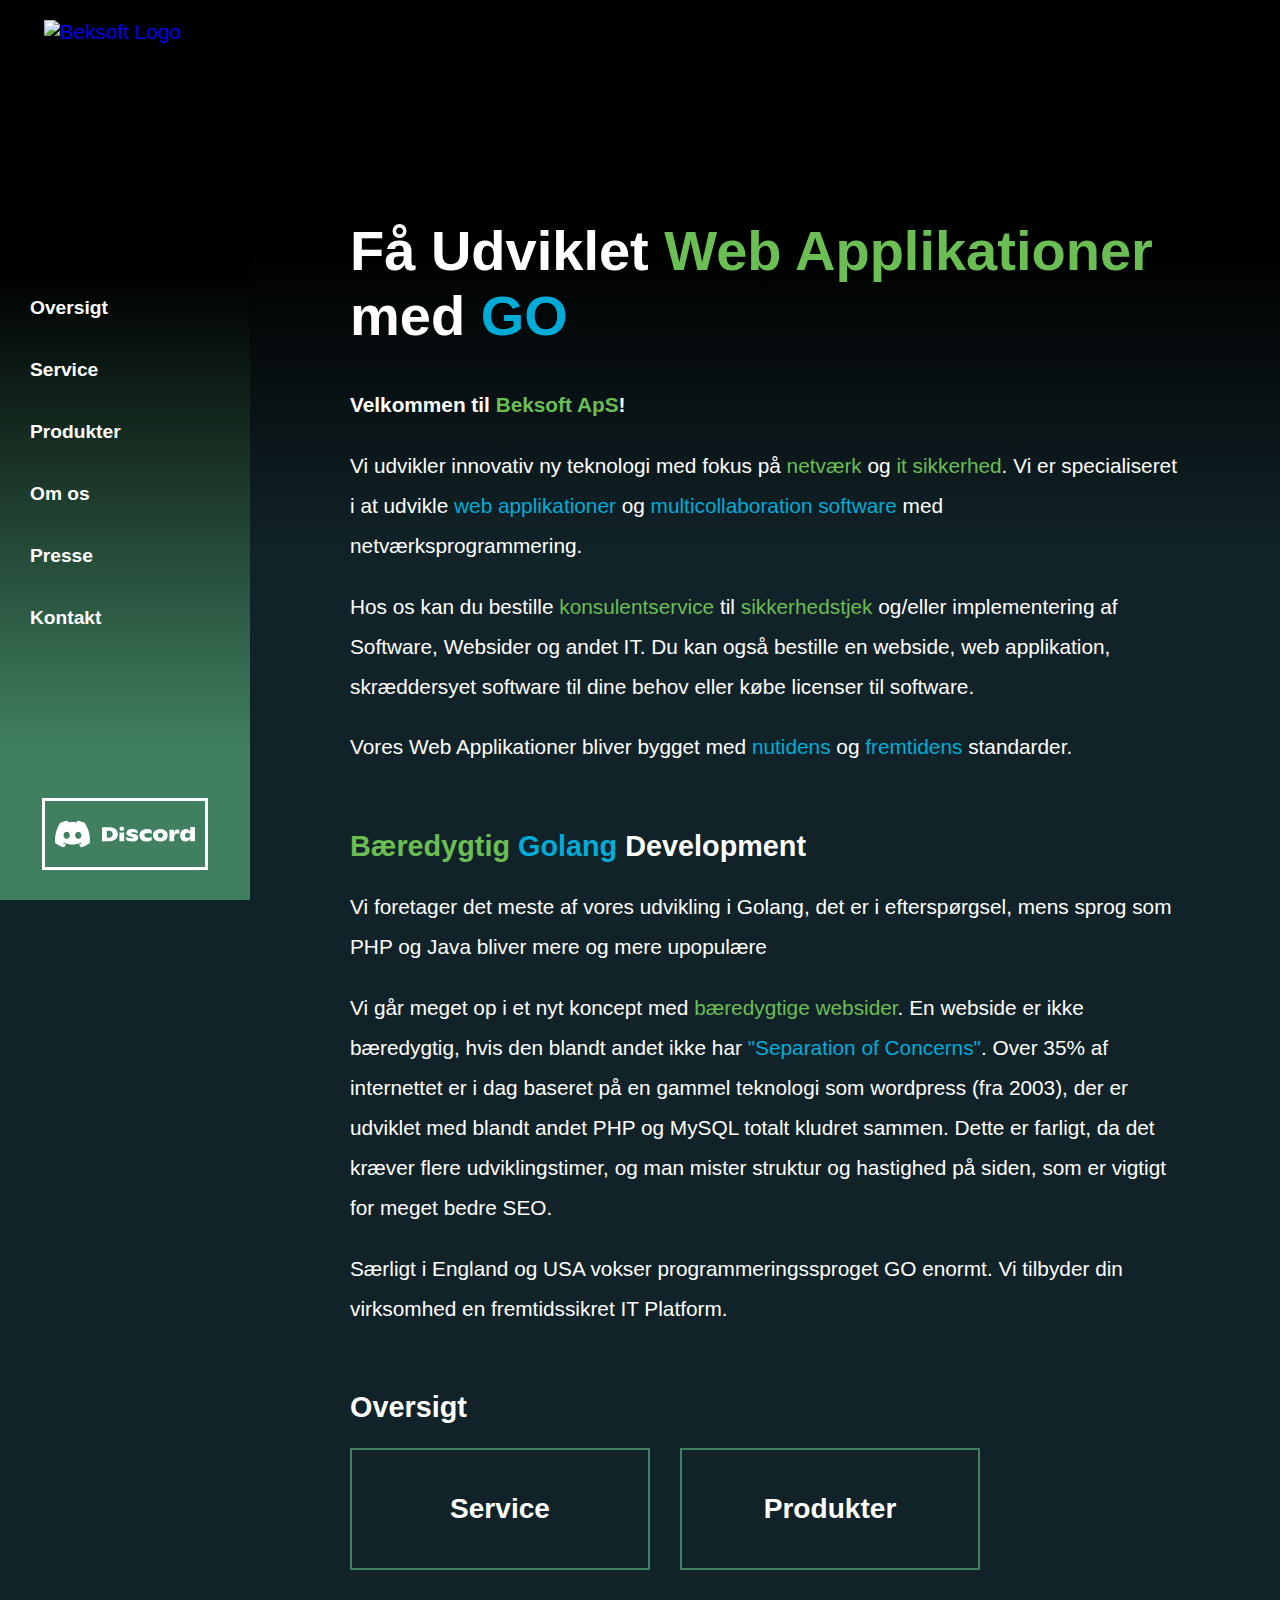
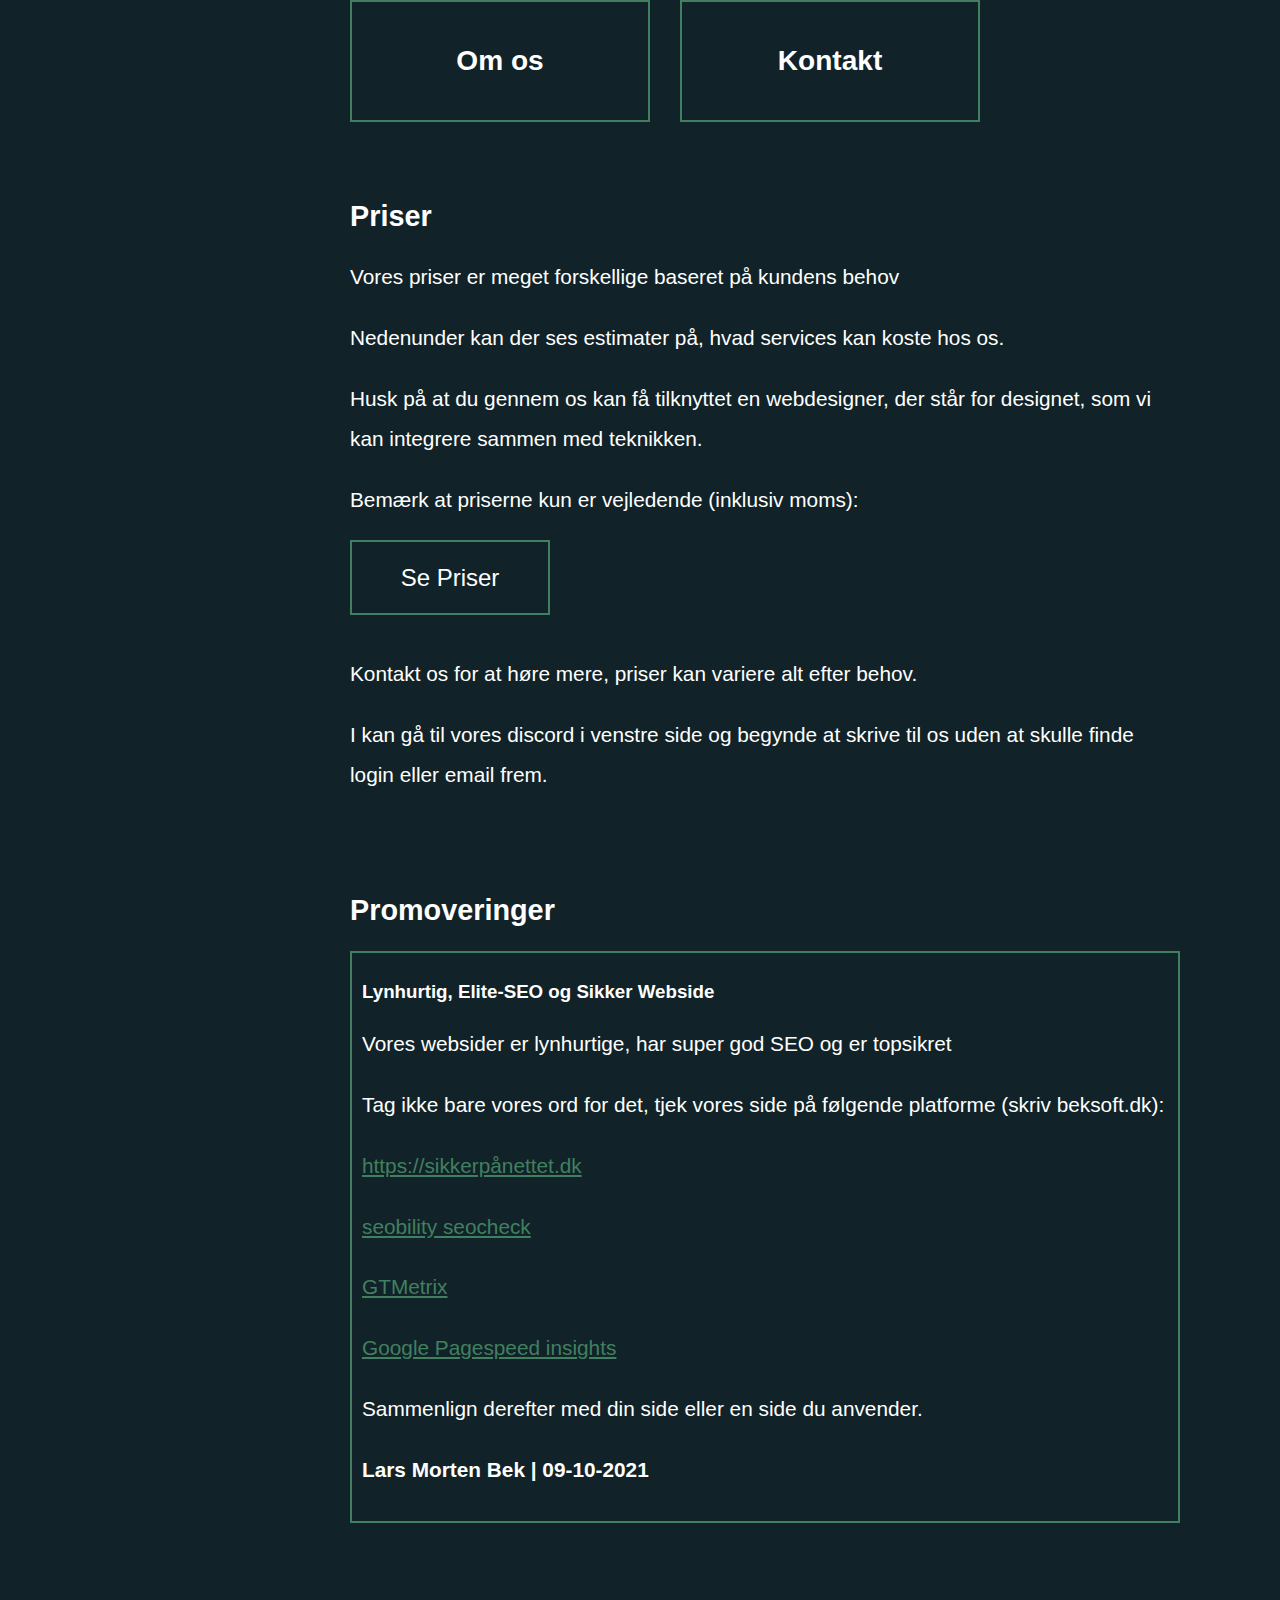
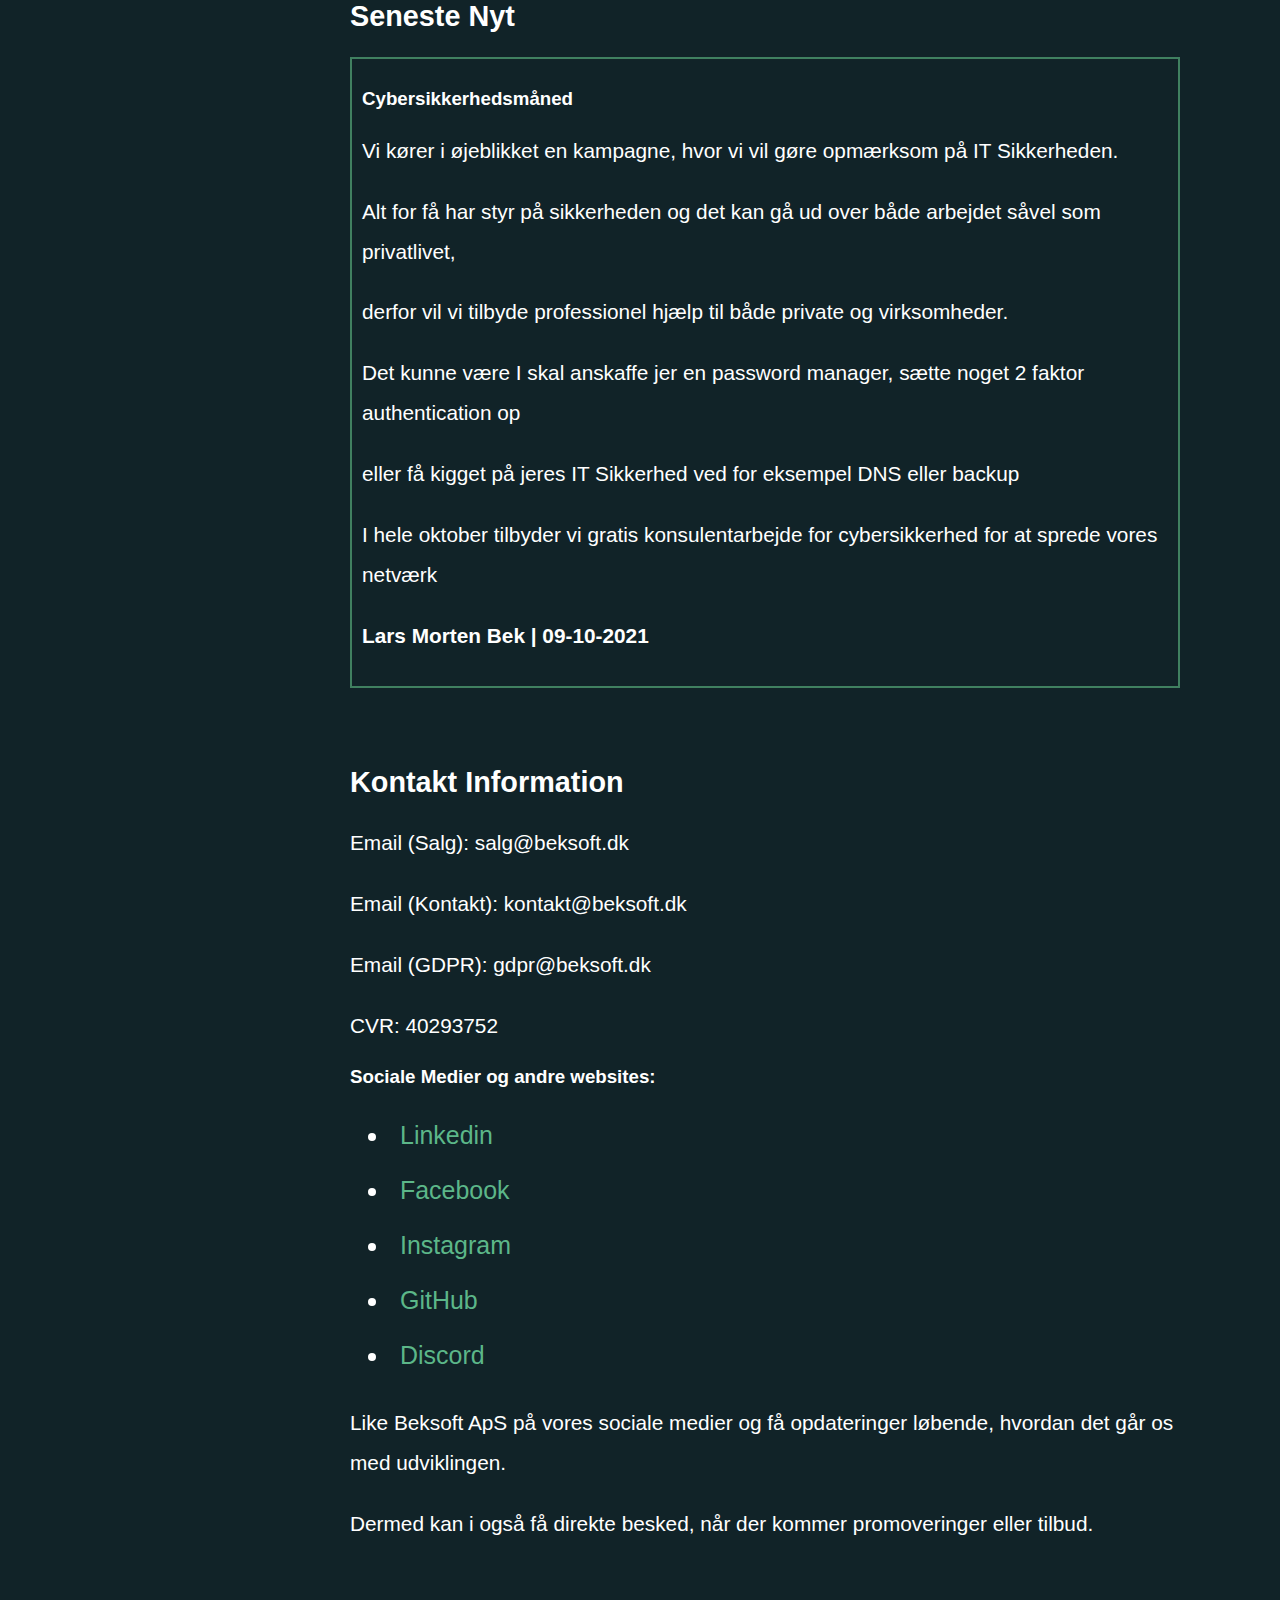
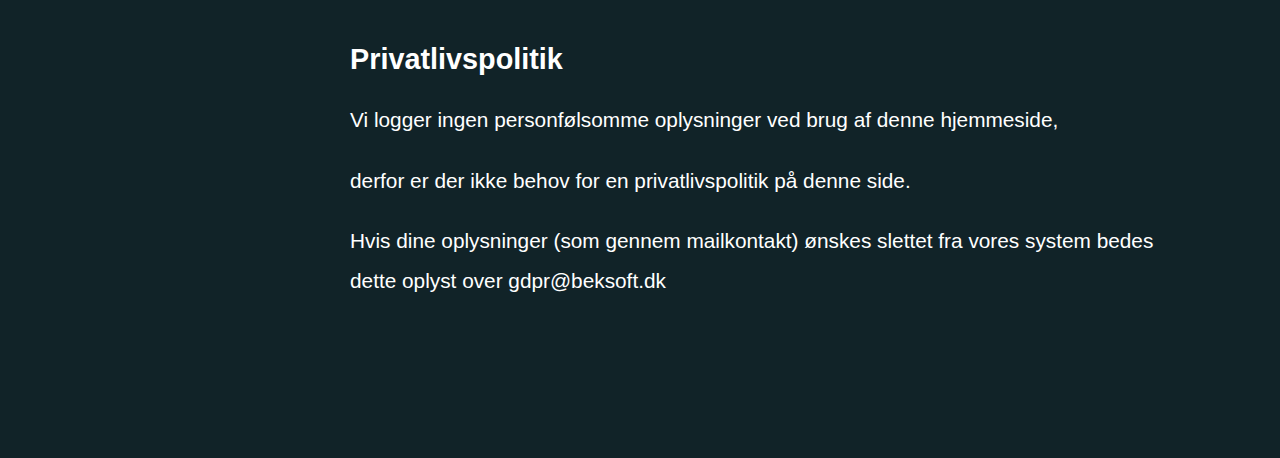
==== commit b2892af2: "update" ====
--- a/index.html
+++ b/index.html
@@ -2,14 +2,14 @@
 <html lang="da">
 <head>
     <meta charset="UTF-8">
-    <title>Beksoft ApS - Bestil Et Skræddersyet Web Applikation</title>
-    <meta name="description" content="Vores mål er at lave software til virksomheder, så deres IT-systemer eller websider kan vedligeholdes så effektivt og hurtigt som muligt." />
+    <title>Beksoft ApS - Web Applikationer med GO</title>
+    <meta name="description" content="Vi udvikler Web Applikationer med GO til vores kunder. Bestil en Elite Web Applikation i dag og udkonkurrer dine konkurrenter!" />
     <meta name="author" content="Beksoft ApS" />
     <meta name="viewport" content="width=device-width" />
     <meta name="robots" content="index, follow" />
     <meta property="og:locale" content="da_DK" />
     <meta property="og:title" content="Beksoft ApS" />
-    <meta property="og:description" content="Vores mål er at lave software til virksomheder, så deres IT-systemer kan vedligeholdes så effektivt og hurtigt som muligt. Kontakt os og lad os finde ud af, hvordan vi kan hjælpe med at forbedre jeres IT-systemer. Kontakt os på kontakt@beksoft.dk" />
+    <meta property="og:description" content="Vi udvikler web applikationer med golang til kunder, der har behov for et fremtidssikret IT System. Bestil en Web Applikation eller brug Beksoft ApS som it konsulent ved at kontakte os." />
     <meta property="og:image" content="logo.svg" />
     <meta property="og:url" content="https://beksoft.dk" />
     <meta property="og:site_name" content="Beksoft ApS" />
@@ -19,9 +19,16 @@
     <link rel="apple-touch-icon" href="/images/logo/logo.svg" sizes="any" type="image/svg+xml"/>
     <link href="/minidefault.css" rel="stylesheet" type="text/css">
     <script src="/minimain.js"></script>
+    <style>
+        .beksoftTextColor {
+            color: #6bbe54;
+        }
+        .golangTextColor {
+            color: #00acd7;
+        }
+    </style>
 </head>
 <body>
-    <noscript>JavaScript is turned off, please turn it on!</noscript>
     <nav>
         <a href="/omos/" style="text-decoration: none;" onclick="event.preventDefault(); main.link.click('/omos/',true,main.omos);"><img id="logo" alt="Beksoft Logo" src="https://beksoft.dk/logo.svg"></a>
         <div class="menuLinks">
@@ -35,14 +42,21 @@
         <a href="https://discord.gg/6HJk5bsnY8" target="_blank" style="justify-self: center;"><img class="discordLogo" alt="Join vores discord (Beksoft)" src="/images/other/DiscordLogo.svg"></a>
     </nav>
     <div class="filler"></div>
-    <div class="contentContainer" style="display: block;">
-        <h1>Velkommen til Beksoft ApS</h1>
-        <p>Hos Beksoft ApS udvikler vi innovativ ny teknologi med fokus på netværk. Vi er specialiseret i at udvikle web applikationer og multicollaboration software med netværksprogrammering.</p>
-        <p>Hos os kan du bestille konsulentservice til sikkerhedstjek og/eller implementering af Software, Websider og andet IT.</p>
-        <p>Du kan også bestille en webside, web applikation, skræddersyet software til dine behov eller købe licenser til software. Så igen velkommen til og spørg endelig ind til, hvad vi arbejder med,</p>
-        <p>så vi kan fortælle, hvordan web applikationer bliver bygget med nutidens og fremtidens standarder.</p>
+    <article class="contentContainer">
+        <h1>Få Udviklet <span class="beksoftTextColor">Web Applikationer</span> med <span class="golangTextColor">GO</span></h1>
+        <img width="644" height="1000" id="larswithbeksoftlogo" alt="Administrerende Direktør og Software Arkitekt. Lars Morten Bek" src="/images/lars/larswithbeksoftlogocut.webp">
+        <p style="font-weight: 700;">Velkommen til <span class="beksoftTextColor">Beksoft ApS</span>!</p>
+        <p>Vi udvikler innovativ ny teknologi med fokus på <span class="beksoftTextColor">netværk</span> og <span class="beksoftTextColor">it sikkerhed</span>. Vi er specialiseret i at udvikle <span class="golangTextColor">web applikationer</span> og <span class="golangTextColor">multicollaboration software</span> med netværksprogrammering.</p>
+        <p>Hos os kan du bestille <span class="beksoftTextColor">konsulentservice</span> til <span class="beksoftTextColor">sikkerhedstjek</span> og/eller implementering af Software, Websider og andet IT. Du kan også bestille en webside, web applikation, skræddersyet software til dine behov eller købe licenser til software.</p>
+        <p>Vores Web Applikationer bliver bygget med <span class="golangTextColor">nutidens</span> og <span class="golangTextColor">fremtidens</span> standarder.</p>
+        <br>
+        <h2><span class="beksoftTextColor">Bæredygtig</span> <span class="golangTextColor">Golang</span> Development</h2>
+        <p>Vi foretager det meste af vores udvikling i Golang, det er i efterspørgsel, mens sprog som PHP og Java bliver mere og mere upopulære</p>
+        <p>Vi går meget op i et nyt koncept med <span class="beksoftTextColor">bæredygtige websider</span>. En webside er ikke bæredygtig, hvis den blandt andet ikke har <span class="golangTextColor">"Separation of Concerns"</span>. Over 35% af internettet er i dag baseret på en gammel teknologi som wordpress (fra 2003), der er udviklet med blandt andet PHP og MySQL totalt kludret sammen. Dette er farligt, da det kræver flere udviklingstimer, og man mister struktur og hastighed på siden, som er vigtigt for meget bedre SEO.</p>
+        <p>Særligt i England og USA vokser programmeringssproget GO enormt. Vi tilbyder din virksomhed en fremtidssikret IT Platform.</p>
         <br>
         <h2>Oversigt</h2>
+        <noscript><p>(JavaScript deaktiveret): Aktiver javascript for at bruge oversigten</p></noscript>
         <div class="boxContainer" style="display: grid;">
             <a style="text-decoration: none; color: white;" onclick="main.link.click('/service/',true,main.service);"><div class="box centerText"><h3>Service</h3></div></a>
             <a style="text-decoration: none; color: white;" onclick="main.link.click('/produkter/',true,main.produkter);"><div class="box centerText"><h3>Produkter</h3></div></a>
@@ -50,51 +64,41 @@
             <a style="text-decoration: none; color: white;" onclick="main.link.click('/kontakt/',true,main.kontakt);"><div class="box centerText"><h3>Kontakt</h3></div></a>
         </div>
         <br>
-        <h2>Promoveringer</h2>
-        <article style="border: 2px solid #408060; padding: 10px;">
-            <h2>Lynhurtig, Elite-SEO og Sikker Webside</h2>
-            <p>Vores websider er lynhurtige, har smadder god SEO og er topsikret</p>
-            <p>Tag ikke bare vores ord for det, tjek vores side på følgende platforme (skriv beksoft.dk):</p>
-            <p><a style="color: #408060" href="https://sikkerpånettet.dk">https://sikkerpånettet.dk</a></p>
-            <p><a style="color: #408060" href="https://www.seobility.net/en/seocheck/">https://www.seobility.net/en/seocheck/</a></p>
-            <p><a style="color: #408060" href="https://gtmetrix.com">https://gtmetrix.com</a></p>
-            <p><a style="color: #408060" href="https://developers.google.com/speed/pagespeed/insights/?hl=da">https://developers.google.com/speed/pagespeed/insights/</a></p>
-            <p>Sammenlign derefter med din side eller en side du anvender.</p>
-            <p style="font-weight: 700;">Lars Morten Bek | 09-10-2021</p>
-        </article>
-        <h2>Seneste Nyt</h2>
-        <article style="border: 2px solid #408060; padding: 10px;">
-            <h2>Cybersikkerhedsmåned</h2>
-            <p>Vi kører i øjeblikket en kampagne, hvor vi vil gøre opmærksom på IT Sikkerheden.</p>
-            <p>Alt for få har styr på sikkerheden og det kan gå ud over både arbejdet såvel som privatlivet,</p>
-            <p>derfor vil vi tilbyde professionel hjælp til både private og virksomheder.</p>
-            <p>Det kunne være I skal anskaffe jer en password manager, sætte noget 2 faktor authentication op</p>
-            <p>eller få kigget på jeres IT Sikkerhed ved for eksempel DNS eller backup</p>
-            <p>I hele oktober tilbyder vi gratis konsulentarbejde for cybersikkerhed for at sprede vores netværk</p>
-            <p style="font-weight: 700;">Lars Morten Bek | 09-10-2021</p>
-        </article>
+        <br>
+        <br>
         <h2>Priser</h2>
         <p>Vores priser er meget forskellige baseret på kundens behov</p>
         <p>Nedenunder kan der ses estimater på, hvad services kan koste hos os.</p>
+        <p>Husk på at du gennem os kan få tilknyttet en webdesigner, der står for designet, som vi kan integrere sammen med teknikken.</p>
         <p>Bemærk at priserne kun er vejledende (inklusiv moms):</p>
+        <noscript><p>(JavaScript deaktiveret): Aktiver javascript for at kunne åbne prislisten</p></noscript>
         <button onclick="togglePrices();" class="showPricesButton">Se Priser</button>
         <div id="prices" style="display: none; border: 2px solid #408060; padding: 10px; margin-top: 15px; margin-bottom: 15px;">
             <h3>Konsulent Service</h3>
             <p>Per kunde: Første 6 timer gratis, derefter 500dkk per time</p>
             <p>Loyale kunder: Individuelle priser under 400dkk per time</p>
-            <h3>BEKCMS</h3>
+            <h3>BEKCMS (anbefales - Kan fås fra januar 2022)</h3>
             <ul>
                 <li>Simpel Webside med BEKCMS: 1000dkk</li>
                 <li>Advanceret Webside med BEKCMS: 3000dkk</li>
                 <li>Elite Webside eller Webshop med BEKCMS: 6000dkk</li>
                 <li>Shared Hosting af webside med BEKCMS på vores Cloud VPS: 100dkk per år</li>
                 <li>Cloud VPS for din virksomhed gennem os: 150dkk per måned</li>
+                <li>Web Design Pakken (kan fås oveni overstående pakker), Freelancer udvikler smukt design til omkring 5000dkk ekstra</li>
             </ul>
             <h3>Wordpress</h3>
             <ul>
                 <li>Simpel Webside med Wordpress: 3500dkk</li>
                 <li>Advanceret Webside med Wordpress: 11000dkk</li>
+                <li>Wordpress Websider kan ikke opnå elite status</li>
                 <li>Webshop med Wordpress: 25000dkk</li>
+            </ul>
+            <h3>Software Applikation</h3>
+            <ul>
+                <li>Web Applikation: Pris afhænger af størrelse</li>
+                <li>Native Applikation: Pris afhænger af størrelse</li>
+                <li>Mobil Applikation: Pris afhænger af størrelse</li>
+                <li>Spiludvikling: Pris afhænger af størrelse</li>
             </ul>
             <h3>Vores Produkter</h3>
             <ul>
@@ -110,8 +114,40 @@
             </ul>
         </div>
         <br>
+        <br>
         <p>Kontakt os for at høre mere, priser kan variere alt efter behov.</p>
         <p>I kan gå til vores discord i venstre side og begynde at skrive til os uden at skulle finde login eller email frem.</p>
+        <br>
+        <br>
+        <br>
+        <h2>Promoveringer</h2>
+        <article style="border: 2px solid #408060; padding: 10px;">
+            <h3>Lynhurtig, Elite-SEO og Sikker Webside</h3>
+            <p>Vores websider er lynhurtige, har super god SEO og er topsikret</p>
+            <p>Tag ikke bare vores ord for det, tjek vores side på følgende platforme (skriv beksoft.dk):</p>
+            <p><a style="color: #408060" href="https://sikkerpånettet.dk">https://sikkerpånettet.dk</a></p>
+            <p><a style="color: #408060" href="https://www.seobility.net/en/seocheck/">seobility seocheck</a></p>
+            <p><a style="color: #408060" href="https://gtmetrix.com">GTMetrix</a></p>
+            <p><a style="color: #408060" href="https://developers.google.com/speed/pagespeed/insights/?hl=da">Google Pagespeed insights</a></p>
+            <p>Sammenlign derefter med din side eller en side du anvender.</p>
+            <p style="font-weight: 700;">Lars Morten Bek | 09-10-2021</p>
+        </article>
+        <br>
+        <br>
+        <br>
+        <h2>Seneste Nyt</h2>
+        <article style="border: 2px solid #408060; padding: 10px;">
+            <h3>Cybersikkerhedsmåned</h3>
+            <p>Vi kører i øjeblikket en kampagne, hvor vi vil gøre opmærksom på IT Sikkerheden.</p>
+            <p>Alt for få har styr på sikkerheden og det kan gå ud over både arbejdet såvel som privatlivet,</p>
+            <p>derfor vil vi tilbyde professionel hjælp til både private og virksomheder.</p>
+            <p>Det kunne være I skal anskaffe jer en password manager, sætte noget 2 faktor authentication op</p>
+            <p>eller få kigget på jeres IT Sikkerhed ved for eksempel DNS eller backup</p>
+            <p>I hele oktober tilbyder vi gratis konsulentarbejde for cybersikkerhed for at sprede vores netværk</p>
+            <p style="font-weight: 700;">Lars Morten Bek | 09-10-2021</p>
+        </article>
+        <br>
+        <br>
         <br>
         <h2>Kontakt Information</h2>
         <p>Email (Salg): salg@beksoft.dk</p>
@@ -129,11 +165,14 @@
         <p>Like Beksoft ApS på vores sociale medier og få opdateringer løbende, hvordan det går os med udviklingen.</p>
         <p>Dermed kan i også få direkte besked, når der kommer promoveringer eller tilbud.</p>
         <br>
+        <br>
+        <br>
         <h2>Privatlivspolitik</h2>
         <p>Vi logger ingen personfølsomme oplysninger ved brug af denne hjemmeside,</p>
         <p>derfor er der ikke behov for en privatlivspolitik på denne side.</p>
         <p>Hvis dine oplysninger (som gennem mailkontakt) ønskes slettet fra vores system bedes dette oplyst over gdpr@beksoft.dk</p>
         <br>
-    </div>
+        <br>
+    </article>
 </body>
 </html>--- a/minidefault.css
+++ b/minidefault.css
@@ -1 +1 @@
-html{height:100%;scrollbar-color:#306050 #051015}html::-webkit-scrollbar{width:20px}html::-webkit-scrollbar-track{border-radius:10px;background:#051015}html::-webkit-scrollbar-thumb{background:#306050;border-radius:10px}body{margin:0;background:#112328;display:grid;grid-template-columns:250px 8fr;overflow-y:auto;overflow-x:hidden;min-height:100%;font-family:Verdana,Geneva,Arial,Helvetica,sans-serif}p{line-height:40px}ul{line-height:45px;font-size:1.2em}nav{display:grid;position:fixed;left:0;top:0;height:100%;width:250px;background:linear-gradient(black 275px,#030705 300px,#408060 750px);grid-template-rows:minmax(268px,auto) minmax(100px,1fr) minmax(72px,auto)}nav a{background:rgba(0,0,0,0);color:#fff;font-size:1.3em;font-weight:bolder;cursor:pointer;padding:20px 35px 20px 35px;-webkit-user-select:none;-khtml-user-select:none;-moz-user-select:none;-o-user-select:none;-webkit-user-drag:none;-khtml-user-drag:none;-moz-user-drag:none;-o-user-drag:none;user-select:none;transition:font-size .4s,padding .4s}nav div a:hover{background:rgba(255,255,255,.2);color:#6bbe54}div.menuLinks{display:block;padding:10px;overflow-x:hidden;overflow-y:auto;scrollbar-color:rgba(255,255,255,.2) transparent;scrollbar-width:thin}div.menuLinks a{display:block;padding:20px;font-size:1.2em}nav div.menuLinks::-webkit-scrollbar{width:10px}nav div.menuLinks::-webkit-scrollbar-track{border-radius:10px}nav div.menuLinks::-webkit-scrollbar-thumb{background:rgba(0,0,0,.2);border-radius:10px}nav div.menuLinks::-webkit-scrollbar-thumb:hover{background:rgba(0,0,0,.1)}nav>img#logo{display:block;width:165px;height:205px;margin:30px auto 50px auto;-webkit-user-select:none;-khtml-user-select:none;-moz-user-select:none;-o-user-select:none;-webkit-user-drag:none;-khtml-user-drag:none;-moz-user-drag:none;-o-user-drag:none;user-select:none;cursor:pointer;transition:width .4s,height .4s}.presseLogo{width:165px;height:205px;cursor:pointer}.presseBillede{min-width:600px;width:70%;border:3px solid #000}.mLSelected{background:rgba(255,255,255,.2)}.discordLogo{width:226px;height:50px;margin:25px 0;padding:8px 10px;border:3px solid #fff;max-width:140px;align-self:end;justify-self:center;cursor:pointer;-webkit-user-select:none;-khtml-user-select:none;-moz-user-select:none;-o-user-select:none;-webkit-user-drag:none;-khtml-user-drag:none;-moz-user-drag:none;-o-user-drag:none;user-select:none}.discordLogo:hover{background:rgba(255,255,255,.2)}#discordImage{width:1286px}.fullscreenImg{max-width:calc(100% - 6px);width:auto;border:3px solid #000}.useCaseDiagramImg{filter:brightness(.75);max-width:100%;min-width:200px;border:3px solid #000}.pageContainer{display:grid}.contentContainer{display:none;color:#fff;padding:180px 100px 100px 100px;background:linear-gradient(black 250px,#112328 550px)}.contentContainer h1{font-size:3.5em}.contentContainer h2{font-size:1.8em}.contentContainer p{font-size:1.3em}.lightgreenColor{font-weight:700;font-size:1.3em;color:#90ee90}ul.wideBullets li{padding:5px 10px;font-size:1.3em}a.greenLightning{color:#5cb789;text-decoration:none;cursor:pointer}a.greenLightning:hover{color:#17c936;text-decoration:underline}.boxContainer{display:grid;grid-template-columns:repeat(auto-fit,minmax(150px,300px));grid-gap:30px}.boxContainer a{border:2px solid #408060;padding:15px;max-width:300px}@media (max-width:1600px){nav>img#logo{width:132px;height:164px}nav>ul>li{padding:10px 5px 10px 38px}}@media (max-width:1400px){nav>img#logo{width:132px;height:164px;margin:10px auto 20px auto}nav>ul>li{font-size:1.3em}}@media (max-width:1200px){nav>img#logo{width:121px;height:150px;margin:10px auto 20px auto}}@media (max-height:600px) and (min-width:901px){nav>img#logo{width:99px;height:123px;margin:5px auto 10px auto}}@media (max-width:900px){body{grid-template-columns:1fr}html::-webkit-scrollbar-thumb{background:#306050;border-radius:10px}.filler{display:block;width:100%;min-height:700px;position:absolute;z-index:-2}nav{background:#306050;position:unset;left:unset;top:unset;height:unset;width:unset;display:grid;padding-bottom:15px;justify-content:center;text-align:center}nav>ul>li{padding-top:15px;padding-right:unset;padding-bottom:15px;padding-left:unset;margin:unset;font-size:1.5em}nav>img#logo{padding:unset;min-width:unset;width:80%;justify-self:center;padding-top:15px;padding-bottom:15px;margin:10px auto 15px auto}.contentContainer{padding:20px;background:#112328}img.fullscreenImg{width:calc(100% - 6px);border:3px solid #000}img.presseBillede{min-width:200px;width:calc(100% - 6px)}.useCaseDiagramImg{filter:unset;max-width:calc(100% - 6px)}}.showPricesButton{min-width:200px;max-width:700px;height:75px;font-size:1.5em;background:0 0;color:#fff;border:2px solid #408060;cursor:pointer}.box.centerText{display:grid;align-items:center;justify-items:center;font-size:1.5em;cursor:pointer}+html{min-height:500px;height:100%;scrollbar-color:#306050 #051015}html::-webkit-scrollbar{width:20px}html::-webkit-scrollbar-track{border-radius:10px;background:#051015}html::-webkit-scrollbar-thumb{background:#306050;border-radius:10px}body{margin:0;background:#112328;display:grid;grid-template-columns:250px 8fr;overflow-y:auto;overflow-x:hidden;min-height:100%;font-family:Verdana,Geneva,Arial,Helvetica,sans-serif}p{line-height:40px}ul{line-height:45px;font-size:1.2em}nav{display:grid;position:fixed;left:0;top:0;overflow-y:auto;min-height:500px;height:100%;width:250px;background:linear-gradient(black 275px,#030705 300px,#408060 750px);grid-template-rows:minmax(267px,auto) minmax(200px,1fr) minmax(72px,auto)}nav a.menuLink{background:rgba(0,0,0,0);color:#fff;font-size:1.3em;font-weight:bolder;cursor:pointer;-webkit-user-select:none;-khtml-user-select:none;-moz-user-select:none;-o-user-select:none;-webkit-user-drag:none;-khtml-user-drag:none;-moz-user-drag:none;-o-user-drag:none;user-select:none;transition:font-size .4s,padding .4s}nav div a:hover{background:rgba(255,255,255,.2);color:#6bbe54}div.menuLinks{display:block;padding:10px;overflow-x:hidden;overflow-y:auto;scrollbar-color:rgba(255,255,255,.2) transparent;scrollbar-width:thin}div.menuLinks a{display:block;padding:20px;font-size:1.2em}nav div.menuLinks::-webkit-scrollbar{width:10px}nav div.menuLinks::-webkit-scrollbar-track{border-radius:10px}nav div.menuLinks::-webkit-scrollbar-thumb{background:rgba(0,0,0,.2);border-radius:10px}nav div.menuLinks::-webkit-scrollbar-thumb:hover{background:rgba(0,0,0,.1)}nav>a:nth-child(1){display:block;-webkit-user-select:none;-khtml-user-select:none;-moz-user-select:none;-o-user-select:none;-webkit-user-drag:none;-khtml-user-drag:none;-moz-user-drag:none;-o-user-drag:none;user-select:none;cursor:pointer;transition:width .4s,height .4s;padding:20px 0 20px 0;margin:0 auto;width:65%}.presseLogo{width:165px;height:205px;cursor:pointer}.presseBillede{min-width:600px;width:70%;border:3px solid #000}.mLSelected{background:rgba(255,255,255,.2)}.discordLogo{width:226px;height:50px;margin:25px 0;padding:8px 10px;border:3px solid #fff;max-width:140px;align-self:end;justify-self:center;cursor:pointer;-webkit-user-select:none;-khtml-user-select:none;-moz-user-select:none;-o-user-select:none;-webkit-user-drag:none;-khtml-user-drag:none;-moz-user-drag:none;-o-user-drag:none;user-select:none}.discordLogo:hover{background:rgba(255,255,255,.2)}.fullscreenImg{max-width:calc(100% - 6px);width:auto;border:3px solid #000}.useCaseDiagramImg{filter:brightness(.75);max-width:100%;min-width:200px;border:3px solid #000}.pageContainer{display:grid}.contentContainer{color:#fff;padding:180px 100px 100px 100px;background:linear-gradient(black 250px,#112328 550px)}.contentContainer h1{font-size:3.5em}.contentContainer h2{font-size:1.8em}.contentContainer p{font-size:1.3em}.lightgreenColor{font-weight:700;font-size:1.3em;color:#90ee90}ul.wideBullets li{padding:5px 10px;font-size:1.3em}a.greenLightning{color:#5cb789;text-decoration:none;cursor:pointer}a.greenLightning:hover{color:#17c936;text-decoration:underline}.boxContainer{display:grid;grid-template-columns:repeat(auto-fit,minmax(150px,300px));grid-gap:30px}.boxContainer a{border:2px solid #408060;padding:15px;max-width:300px}#larswithbeksoftlogo{float:right;max-width:480px;padding:20px;height:auto;width:90%}@media (max-width:1400px){nav a{font-size:1.3em}}@media (max-width:1320px){#larswithbeksoftlogo{display:none}}@media (max-height:600px) and (min-width:701px){nav>a:nth-child(1){width:99px;height:123px;margin:5px auto 10px auto}nav{grid-template-rows:1fr minmax(180px,10fr) 1fr}}@media (max-width:700px){body{grid-template-columns:1fr;grid-template-rows:100% 0 auto}html::-webkit-scrollbar-thumb{background:#306050;border-radius:10px}.filler{display:none}nav{background:#306050;position:unset;left:unset;top:unset;height:unset;width:unset;grid-template-rows:minmax(213px,auto) 1fr auto;display:grid;padding-bottom:15px;justify-content:center;text-align:center}nav>a:nth-child(1){padding-top:15px;padding-right:unset;padding-bottom:unset;padding-left:unset;margin:unset;font-size:1.2em}nav>a:nth-child(1){padding:unset;min-width:unset;width:80%;justify-self:center;margin:20px auto 20px auto}.menuLinks{padding:unset}.contentContainer{padding:20px;background:#112328;display:block;word-break:break-word}img.fullscreenImg{width:calc(100% - 6px);border:3px solid #000}img.presseBillede{min-width:200px;width:calc(100% - 6px)}.useCaseDiagramImg{filter:unset;max-width:calc(100% - 6px)}}.showPricesButton{min-width:200px;max-width:700px;height:75px;font-size:1.5em;background:0 0;color:#fff;border:2px solid #408060;cursor:pointer}.box.centerText{display:grid;align-items:center;justify-items:center;font-size:1.5em;cursor:pointer}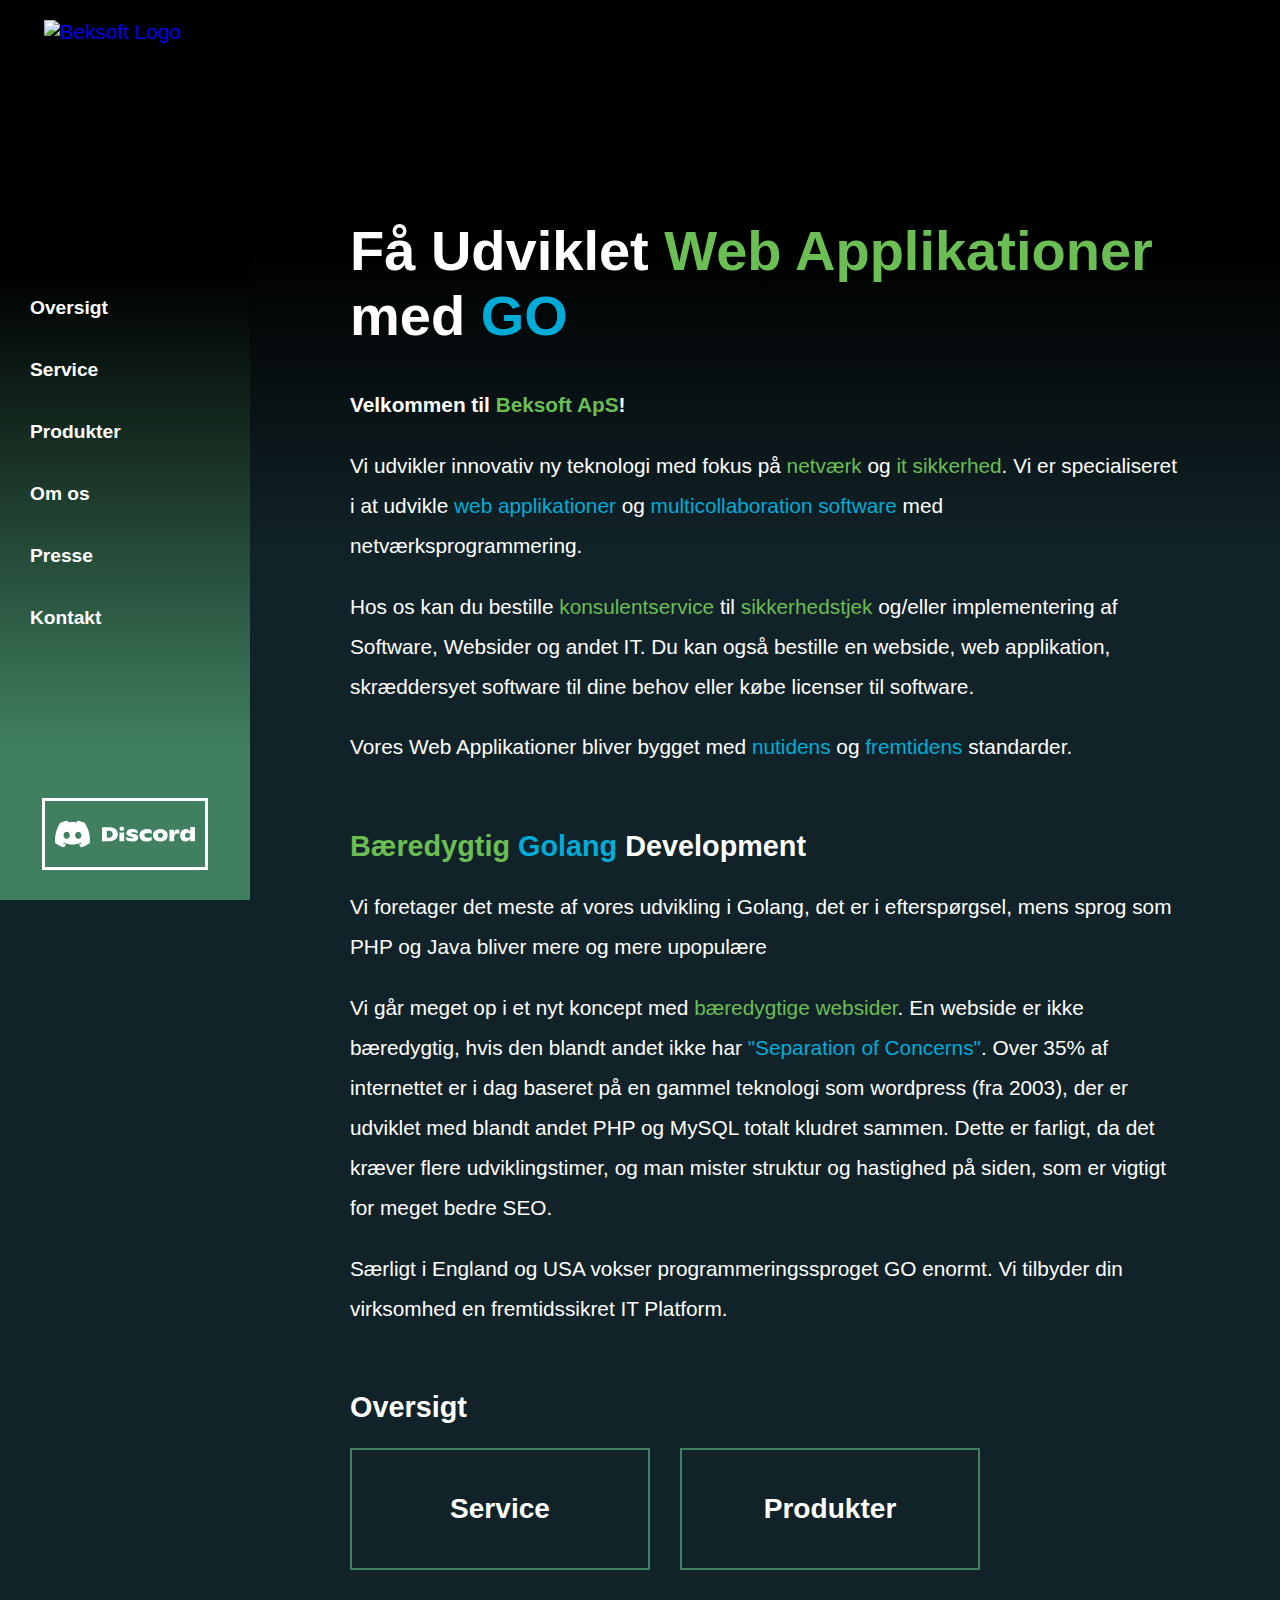
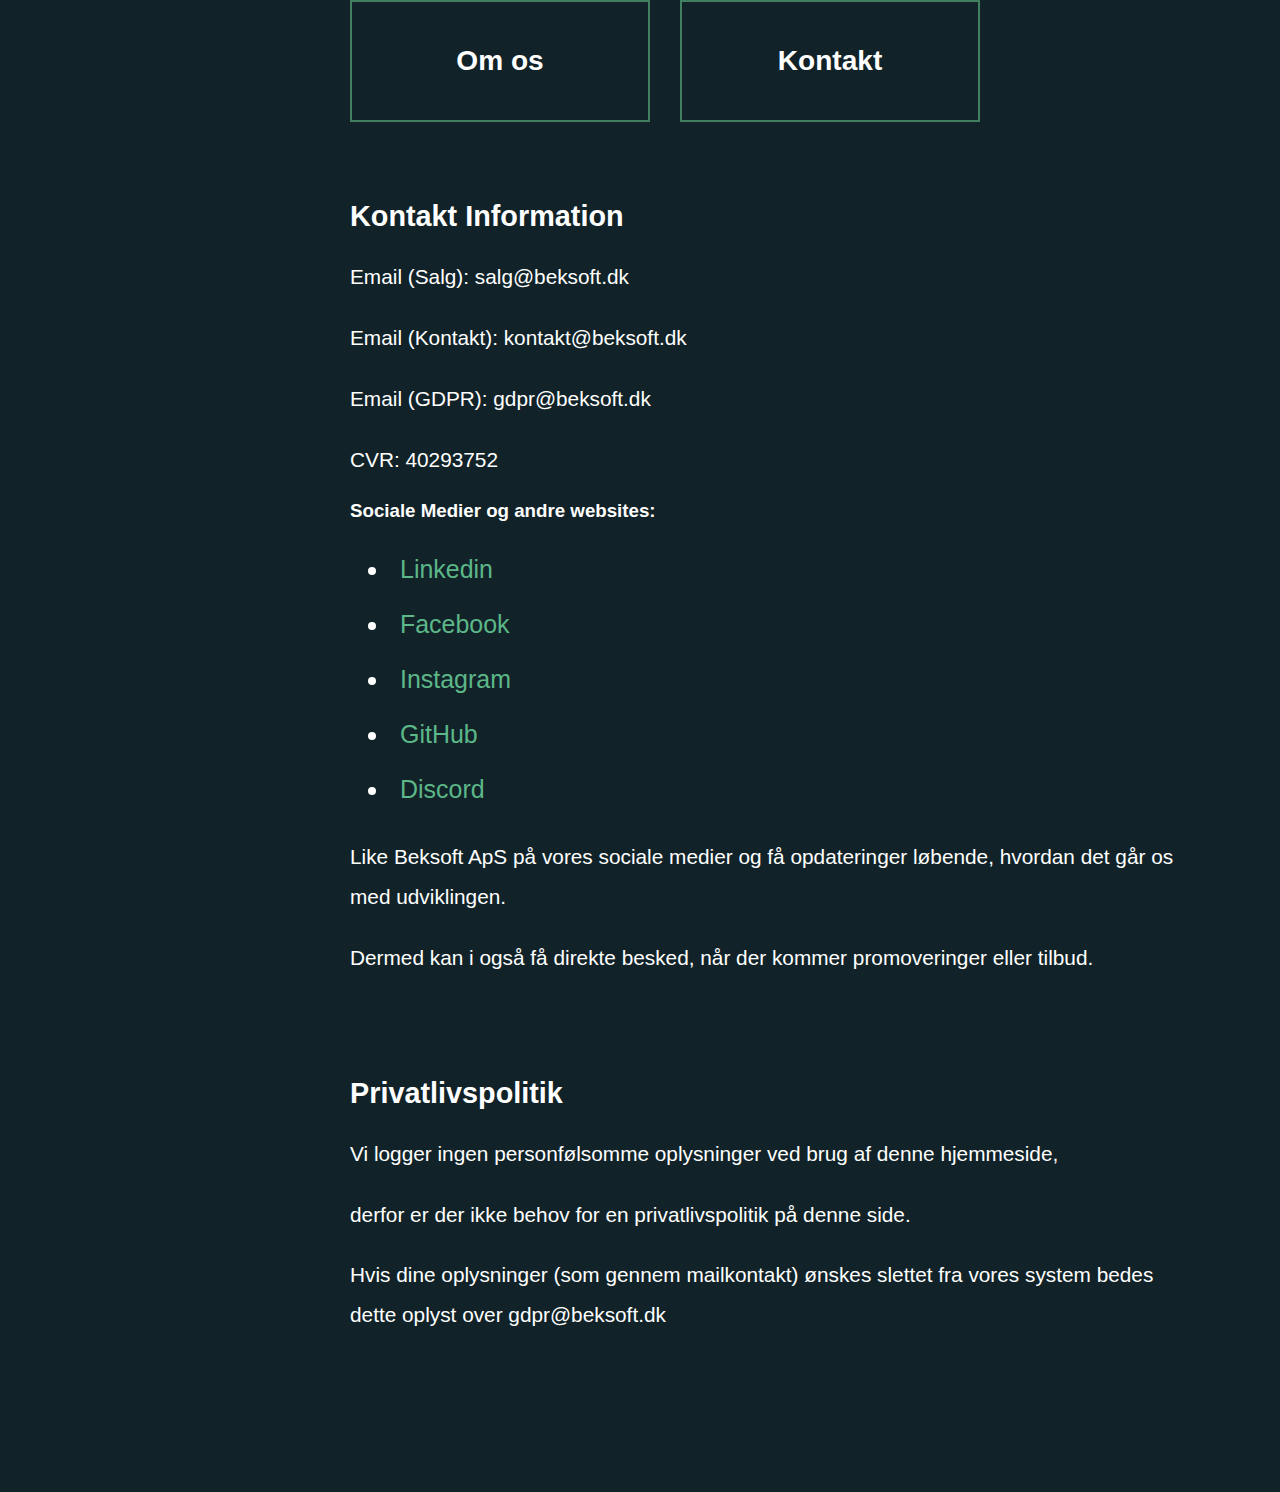
==== commit e66e68f8: "* updated beksoft website with new pageChanger * updated content on website" ====
--- a/index.html
+++ b/index.html
@@ -2,14 +2,14 @@
 <html lang="da">
 <head>
     <meta charset="UTF-8">
-    <title>Beksoft ApS - Web Applikationer med GO</title>
-    <meta name="description" content="Vi udvikler Web Applikationer med GO til vores kunder. Bestil en Elite Web Applikation i dag og udkonkurrer dine konkurrenter!" />
+    <title>Beksoft ApS - Nye Bæredygtige WebApps med GO</title>
+    <meta name="description" content="Få udviklet en billig bæredygtig webside, der er nem at vedligeholde og som kører på lav ydeevne for at skåne klimaet. Vi laver webbaserede it systemer på den rette teknologi. UD med Wordpress, IND med BekCMS!" />
     <meta name="author" content="Beksoft ApS" />
     <meta name="viewport" content="width=device-width" />
     <meta name="robots" content="index, follow" />
     <meta property="og:locale" content="da_DK" />
     <meta property="og:title" content="Beksoft ApS" />
-    <meta property="og:description" content="Vi udvikler web applikationer med golang til kunder, der har behov for et fremtidssikret IT System. Bestil en Web Applikation eller brug Beksoft ApS som it konsulent ved at kontakte os." />
+    <meta property="og:description" content="Få udviklet en billig bæredygtig webside baseret på GO, der er nem at vedligeholde og som kører på lav ydeevne for at skåne klimaet. Vi laver webbaserede it systemer på den rette teknologi. UD med Wordpress, IND med BekCMS!" />
     <meta property="og:image" content="logo.svg" />
     <meta property="og:url" content="https://beksoft.dk" />
     <meta property="og:site_name" content="Beksoft ApS" />
@@ -18,7 +18,7 @@
     <link rel="icon" href="/images/logo/logo.svg" sizes="any" type="image/svg+xml"/>
     <link rel="apple-touch-icon" href="/images/logo/logo.svg" sizes="any" type="image/svg+xml"/>
     <link href="/minidefault.css" rel="stylesheet" type="text/css">
-    <script src="/minimain.js"></script>
+    <script src="/minimain.js" defer></script>
     <style>
         .beksoftTextColor {
             color: #6bbe54;
@@ -30,14 +30,14 @@
 </head>
 <body>
     <nav>
-        <a href="/omos/" style="text-decoration: none;" onclick="event.preventDefault(); main.link.click('/omos/',true,main.omos);"><img id="logo" alt="Beksoft Logo" src="https://beksoft.dk/logo.svg"></a>
+        <a href="/omos/" style="text-decoration: none;" onclick="event.preventDefault(); pageChanger.changeTo('/omos/');"><img id="logo" alt="Beksoft Logo" src="https://beksoft.dk/logo.svg"></a>
         <div class="menuLinks">
-            <a class="menuLink" href="/" style="text-decoration: none;" onclick="event.preventDefault(); main.link.click('/',true,main.oversigt);"><span>Oversigt</span></a>
-            <a class="menuLink" href="/service/" style="text-decoration: none;" onclick="event.preventDefault(); main.link.click('/service/',true,main.service);"><span>Service</span></a>
-            <a class="menuLink" href="/produkter/" style="text-decoration: none;" onclick="event.preventDefault(); main.link.click('/produkter/',true,main.produkter);"><span>Produkter</span></a>
-            <a class="menuLink" href="/omos/" style="text-decoration: none;" onclick="event.preventDefault(); main.link.click('/omos/',true,main.omos);"><span>Om os</span></a>
-            <a class="menuLink" href="/presse/" style="text-decoration: none;" onclick="event.preventDefault(); main.link.click('/presse/',true,main.presse);"><span>Presse</span></a>
-            <a class="menuLink" href="/kontakt/" style="text-decoration: none;" onclick="event.preventDefault(); main.link.click('/kontakt/',true,main.kontakt);"><span>Kontakt</span></a>
+            <a class="menuLink" href="/" style="text-decoration: none;" onclick="event.preventDefault(); pageChanger.changeTo('/')"><span>Oversigt</span></a>
+            <a class="menuLink" href="/service/" style="text-decoration: none;" onclick="event.preventDefault(); pageChanger.changeTo('/service/');"><span>Service</span></a>
+            <a class="menuLink" href="/produkter/" style="text-decoration: none;" onclick="event.preventDefault(); pageChanger.changeTo('/produkter/');"><span>Produkter</span></a>
+            <a class="menuLink" href="/omos/" style="text-decoration: none;" onclick="event.preventDefault(); pageChanger.changeTo('/omos/');"><span>Om os</span></a>
+            <a class="menuLink" href="/presse/" style="text-decoration: none;" onclick="event.preventDefault(); pageChanger.changeTo('/presse/');"><span>Presse</span></a>
+            <a class="menuLink" href="/kontakt/" style="text-decoration: none;" onclick="event.preventDefault(); pageChanger.changeTo('/kontakt/');"><span>Kontakt</span></a>
         </div>
         <a href="https://discord.gg/6HJk5bsnY8" target="_blank" style="justify-self: center;"><img class="discordLogo" alt="Join vores discord (Beksoft)" src="/images/other/DiscordLogo.svg"></a>
     </nav>
@@ -58,94 +58,11 @@
         <h2>Oversigt</h2>
         <noscript><p>(JavaScript deaktiveret): Aktiver javascript for at bruge oversigten</p></noscript>
         <div class="boxContainer" style="display: grid;">
-            <a style="text-decoration: none; color: white;" onclick="main.link.click('/service/',true,main.service);"><div class="box centerText"><h3>Service</h3></div></a>
-            <a style="text-decoration: none; color: white;" onclick="main.link.click('/produkter/',true,main.produkter);"><div class="box centerText"><h3>Produkter</h3></div></a>
-            <a style="text-decoration: none; color: white;" onclick="main.link.click('/omos/',true,main.omos);"><div class="box centerText"><h3>Om os</h3></div></a>
-            <a style="text-decoration: none; color: white;" onclick="main.link.click('/kontakt/',true,main.kontakt);"><div class="box centerText"><h3>Kontakt</h3></div></a>
+            <a style="text-decoration: none; color: white;" onclick="pageChanger.changeTo('/service/');"><div class="box centerText"><h3>Service</h3></div></a>
+            <a style="text-decoration: none; color: white;" onclick="pageChanger.changeTo('/produkter/');"><div class="box centerText"><h3>Produkter</h3></div></a>
+            <a style="text-decoration: none; color: white;" onclick="pageChanger.changeTo('/omos/');"><div class="box centerText"><h3>Om os</h3></div></a>
+            <a style="text-decoration: none; color: white;" onclick="pageChanger.changeTo('/kontakt/');"><div class="box centerText"><h3>Kontakt</h3></div></a>
         </div>
-        <br>
-        <br>
-        <br>
-        <h2>Priser</h2>
-        <p>Vores priser er meget forskellige baseret på kundens behov</p>
-        <p>Nedenunder kan der ses estimater på, hvad services kan koste hos os.</p>
-        <p>Husk på at du gennem os kan få tilknyttet en webdesigner, der står for designet, som vi kan integrere sammen med teknikken.</p>
-        <p>Bemærk at priserne kun er vejledende (inklusiv moms):</p>
-        <noscript><p>(JavaScript deaktiveret): Aktiver javascript for at kunne åbne prislisten</p></noscript>
-        <button onclick="togglePrices();" class="showPricesButton">Se Priser</button>
-        <div id="prices" style="display: none; border: 2px solid #408060; padding: 10px; margin-top: 15px; margin-bottom: 15px;">
-            <h3>Konsulent Service</h3>
-            <p>Per kunde: Første 6 timer gratis, derefter 500dkk per time</p>
-            <p>Loyale kunder: Individuelle priser under 400dkk per time</p>
-            <h3>BEKCMS (anbefales - Kan fås fra januar 2022)</h3>
-            <ul>
-                <li>Simpel Webside med BEKCMS: 1000dkk</li>
-                <li>Advanceret Webside med BEKCMS: 3000dkk</li>
-                <li>Elite Webside eller Webshop med BEKCMS: 6000dkk</li>
-                <li>Shared Hosting af webside med BEKCMS på vores Cloud VPS: 100dkk per år</li>
-                <li>Cloud VPS for din virksomhed gennem os: 150dkk per måned</li>
-                <li>Web Design Pakken (kan fås oveni overstående pakker), Freelancer udvikler smukt design til omkring 5000dkk ekstra</li>
-            </ul>
-            <h3>Wordpress</h3>
-            <ul>
-                <li>Simpel Webside med Wordpress: 3500dkk</li>
-                <li>Advanceret Webside med Wordpress: 11000dkk</li>
-                <li>Wordpress Websider kan ikke opnå elite status</li>
-                <li>Webshop med Wordpress: 25000dkk</li>
-            </ul>
-            <h3>Software Applikation</h3>
-            <ul>
-                <li>Web Applikation: Pris afhænger af størrelse</li>
-                <li>Native Applikation: Pris afhænger af størrelse</li>
-                <li>Mobil Applikation: Pris afhænger af størrelse</li>
-                <li>Spiludvikling: Pris afhænger af størrelse</li>
-            </ul>
-            <h3>Vores Produkter</h3>
-            <ul>
-                <li>BEKCMS licens: 500dkk per år</li>
-                <li>BEKCMS Reselling licens: 5000dkk per år</li>
-                <li>SmileyApp Licens: efter aftale men mindst 100000dkk per år</li>
-            </ul>
-            <h3>Backup og support</h3>
-            <ul>
-                <li>IT Support Pakke: 500kroner per måned (op til 10 timer)</li>
-                <li>IT Support Pakke: 1500kroner per måned (op til 37 timer)</li>
-                <li>Daglig Backup Aftale: 500dkk per år (op til 100gb)</li>
-            </ul>
-        </div>
-        <br>
-        <br>
-        <p>Kontakt os for at høre mere, priser kan variere alt efter behov.</p>
-        <p>I kan gå til vores discord i venstre side og begynde at skrive til os uden at skulle finde login eller email frem.</p>
-        <br>
-        <br>
-        <br>
-        <h2>Promoveringer</h2>
-        <article style="border: 2px solid #408060; padding: 10px;">
-            <h3>Lynhurtig, Elite-SEO og Sikker Webside</h3>
-            <p>Vores websider er lynhurtige, har super god SEO og er topsikret</p>
-            <p>Tag ikke bare vores ord for det, tjek vores side på følgende platforme (skriv beksoft.dk):</p>
-            <p><a style="color: #408060" href="https://sikkerpånettet.dk">https://sikkerpånettet.dk</a></p>
-            <p><a style="color: #408060" href="https://www.seobility.net/en/seocheck/">seobility seocheck</a></p>
-            <p><a style="color: #408060" href="https://gtmetrix.com">GTMetrix</a></p>
-            <p><a style="color: #408060" href="https://developers.google.com/speed/pagespeed/insights/?hl=da">Google Pagespeed insights</a></p>
-            <p>Sammenlign derefter med din side eller en side du anvender.</p>
-            <p style="font-weight: 700;">Lars Morten Bek | 09-10-2021</p>
-        </article>
-        <br>
-        <br>
-        <br>
-        <h2>Seneste Nyt</h2>
-        <article style="border: 2px solid #408060; padding: 10px;">
-            <h3>Cybersikkerhedsmåned</h3>
-            <p>Vi kører i øjeblikket en kampagne, hvor vi vil gøre opmærksom på IT Sikkerheden.</p>
-            <p>Alt for få har styr på sikkerheden og det kan gå ud over både arbejdet såvel som privatlivet,</p>
-            <p>derfor vil vi tilbyde professionel hjælp til både private og virksomheder.</p>
-            <p>Det kunne være I skal anskaffe jer en password manager, sætte noget 2 faktor authentication op</p>
-            <p>eller få kigget på jeres IT Sikkerhed ved for eksempel DNS eller backup</p>
-            <p>I hele oktober tilbyder vi gratis konsulentarbejde for cybersikkerhed for at sprede vores netværk</p>
-            <p style="font-weight: 700;">Lars Morten Bek | 09-10-2021</p>
-        </article>
         <br>
         <br>
         <br>
